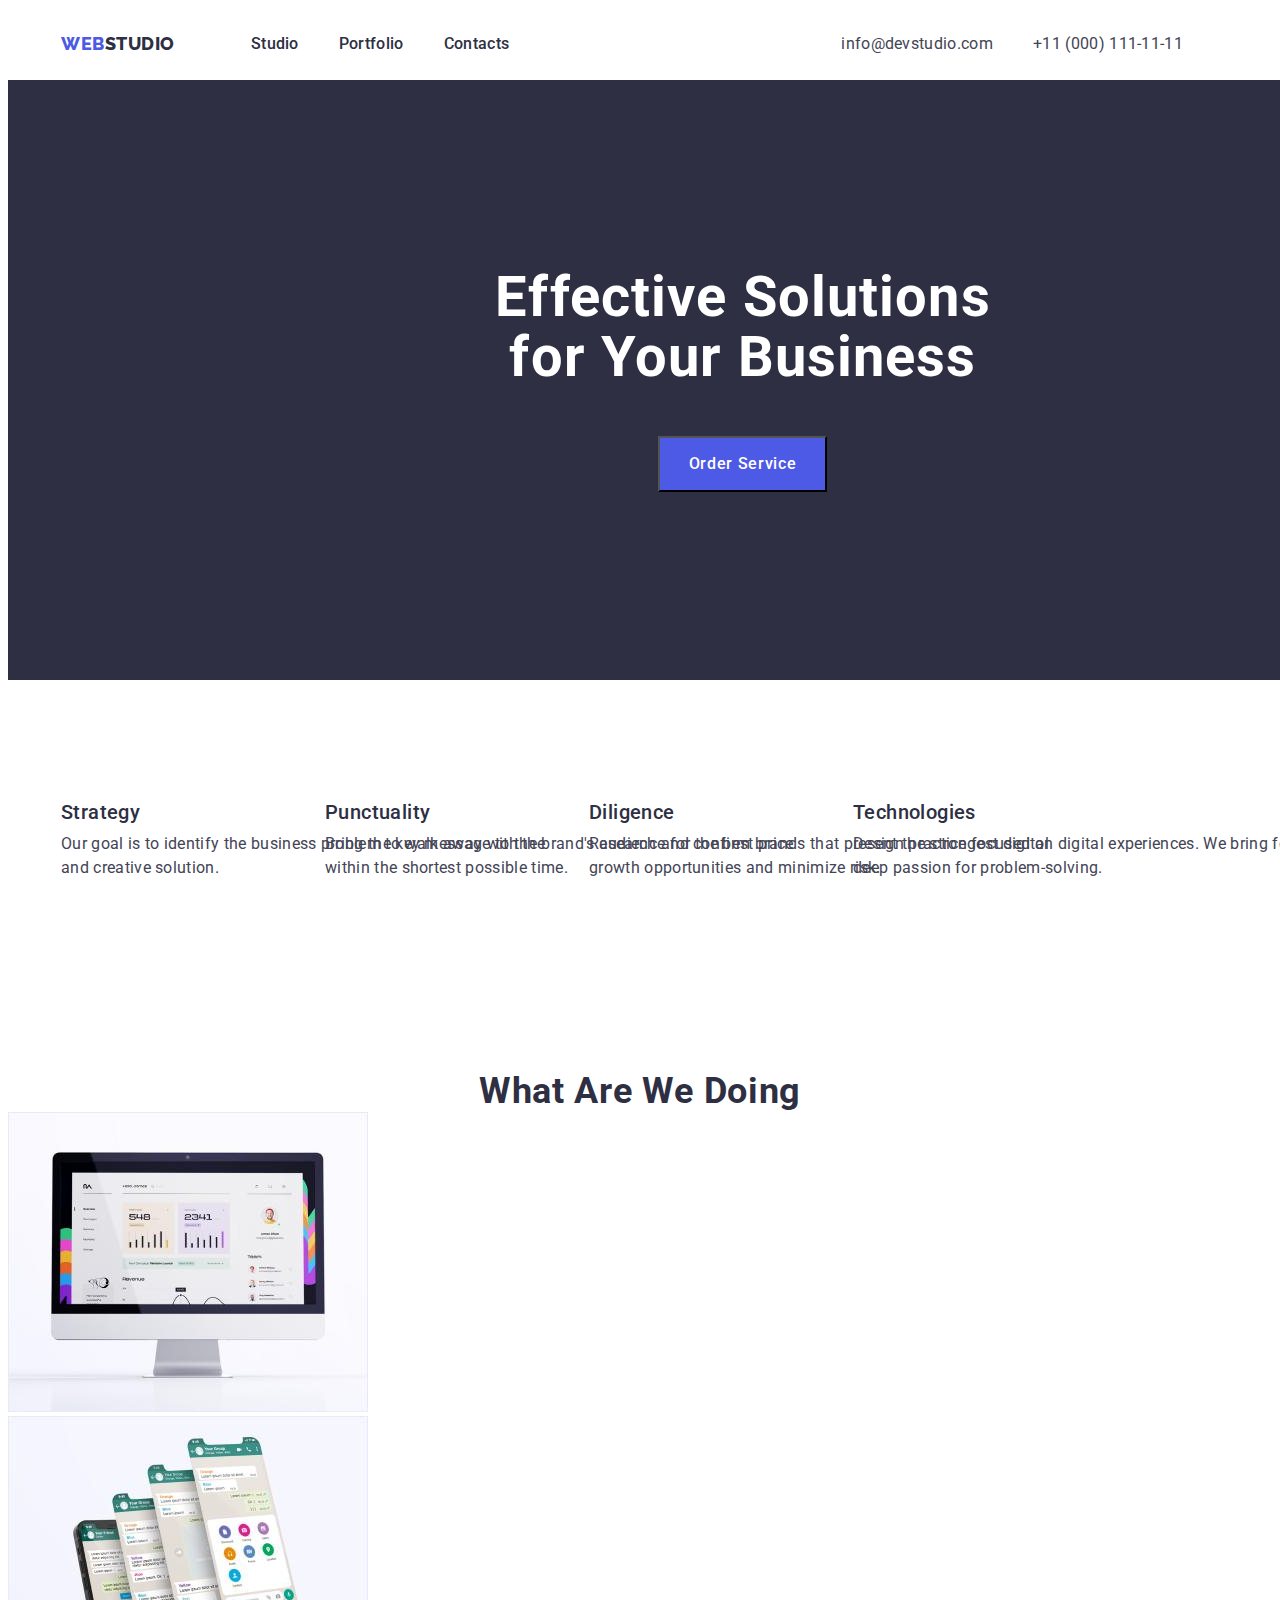
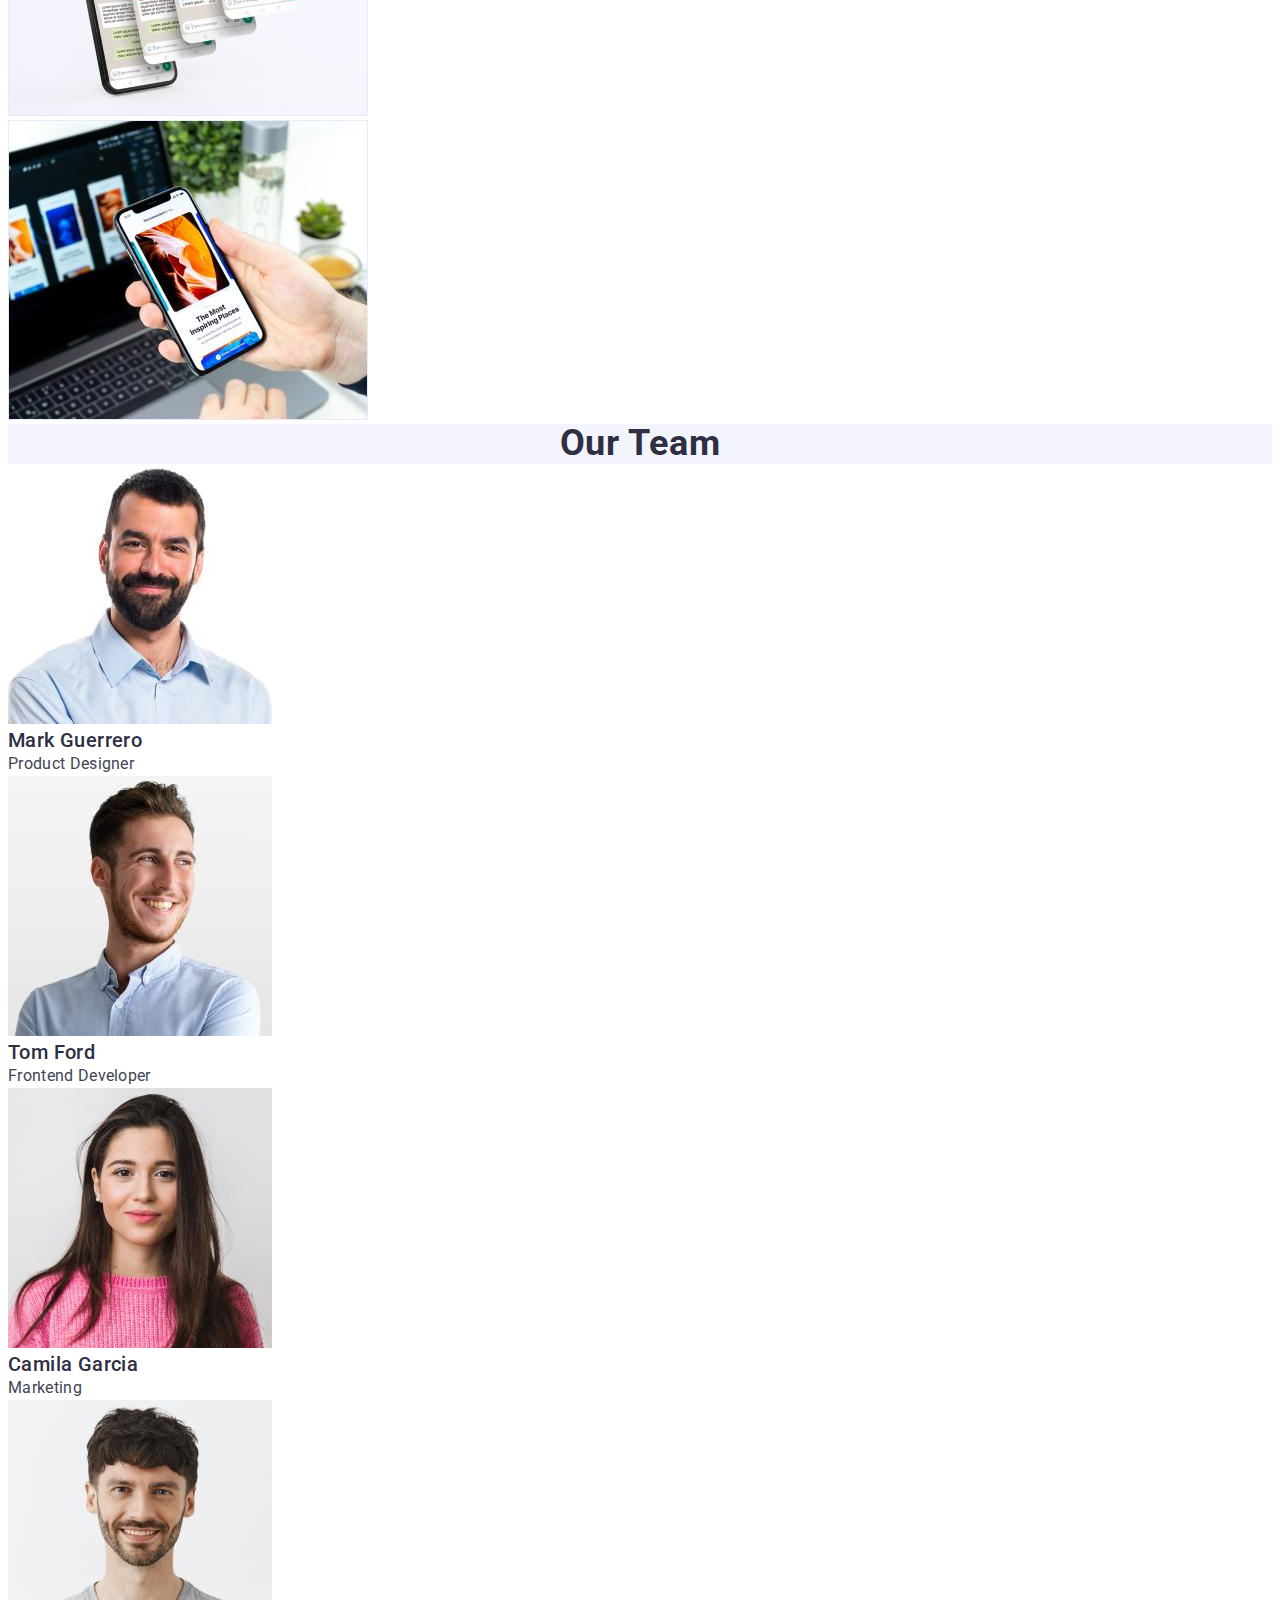
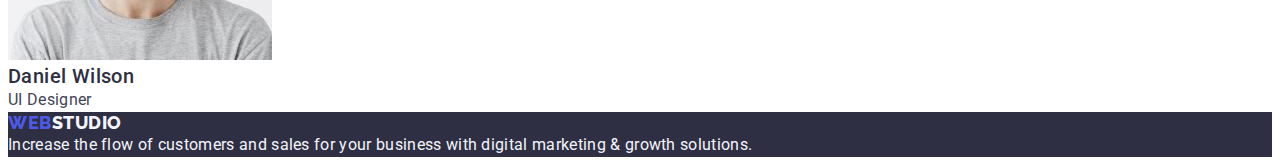
==== index.html @ 48e19147 "comit4" ====
<!DOCTYPE html>
<html lang="en">
  <head>
    <meta charset="UTF-8" />
    <meta http-equiv="X-UA-Compatible" content="IE=edge" />
    <meta name="viewport" content="width=device-width, initial-scale=1.0" />
    <link rel="preconnect" href="https://fonts.googleapis.com" />
    <link rel="preconnect" href="https://fonts.gstatic.com" crossorigin />
    <link
      href="https://fonts.googleapis.com/css2?family=Raleway:wght@800&family=Roboto:wght@400;500;700&display=swap"
      rel="stylesheet"
    />
    <title>Document</title>
    <link
      rel="stylesheet"
      href="https://cdnjs.cloudflare.com/ajax/libs/modern-normalize/2.0.0/modern-normalize.min.css"
      integrity="sha512-4xo8blKMVCiXpTaLzQSLSw3KFOVPWhm/TRtuPVc4WG6kUgjH6J03IBuG7JZPkcWMxJ5huwaBpOpnwYElP/m6wg=="
      crossorigin="anonymous"
      referrerpolicy="no-referrer"
    />
    <link rel="stylesheet" href="./css/styles.css" />
  </head>
  <body>
    <header class="header">
      <div class="container header-container">
        <nav class="header-navigation">
          <a href="./index.html" class="header-logo link"
            >Web<span class="header-logo">Studio</span></a
          >
          <div class="container-menu">
            <ul class="header-menu list">
              <li class="header-menu-item">
                <a class="header-menu-link link" href="./index.html">Studio</a>
              </li>
              <li class="header-menu-item">
                <a class="header-menu-link link" href="./portfolio.html"
                  >Portfolio</a
                >
              </li>
              <li class="header-menu-item">
                <a class="header-menu-link link" href="">Contacts</a>
              </li>
            </ul>
          </div>
        </nav>
        <address class="header-address">
          <ul class="header-address-menu list">
            <li class="header-address-item">
              <a
                href="mailto:info@devstudio.com"
                class="header-address-link link"
                >info@devstudio.com</a
              >
            </li>
            <li class="header-address-item">
              <a href="tel:+110001111111" class="header-address-link link"
                >+11 (000) 111-11-11</a
              >
            </li>
          </ul>
        </address>
      </div>
    </header>

    <main>
      <section class="hero">
        <div class="container hero-container">
          <h1 class="hero-title">Effective Solutions for Your Business</h1>
          <button type="button" class="hero-btn">Order Service</button>
        </div>
      </section>

      <section class="info">
        <div class="container">
          <h2 hidden>About us</h2>
          <ul class="info-list list">
            <li class="info-item">
              <h3 class="info-subtitle">Strategy</h3>
              <p class="info-item-text">
                Our goal is to identify the business problem to walk away with
                the and creative solution.
              </p>
            </li>
            <li class="info-item">
              <h3 class="info-subtitle">Punctuality</h3>
              <p class="info-item-text">
                Bring the key message to the brand's audience for the best price
                within the shortest possible time.
              </p>
            </li>
            <li class="info-item">
              <h3 class="info-subtitle">Diligence</h3>
              <p class="info-item-text">
                Research and confirm brands that present the strongest digital
                growth opportunities and minimize risk.
              </p>
            </li>
            <li class="info-item">
              <h3 class="info-subtitle">Technologies</h3>
              <p class="info-item-text">
                Design practice focused on digital experiences. We bring forth a
                deep passion for problem-solving.
              </p>
            </li>
          </ul>
        </div>
      </section>

      <section class="servise">
        <h2 class="srevise-title">What are we doing</h2>
        <ul class="list">
          <li>
            <img src="./images/img1.jpg" alt="web" width="360" height="300" />
          </li>
          <li>
            <img
              src="./images/img2.jpg"
              alt="mobile"
              width="360"
              height="300"
            />
          </li>
          <li>
            <img
              src="./images/img3.jpg"
              alt="desing"
              width="360"
              height="300"
            />
          </li>
        </ul>
      </section>

      <section class="team">
        <h2 class="team-title">Our Team</h2>
        <ul class="team-list list">
          <li class="team-list-item">
            <img
              src="./images/img4.jpg"
              alt="Mark Guerrero"
              width="264"
              height="260"
            />
            <h3 class="team-name">Mark Guerrero</h3>
            <p class="team-jobtitle">Product Designer</p>
          </li>
          <li class="team-list-item">
            <img
              src="./images/img5.jpg"
              alt="Tom Ford"
              width="264"
              height="260"
            />
            <h3 class="team-name">Tom Ford</h3>
            <p class="team-jobtitle">Frontend Developer</p>
          </li>
          <li class="team-list-item">
            <img
              src="./images/img6.jpg"
              alt="Camila Garcia"
              width="264"
              height="260"
            />
            <h3 class="team-name">Camila Garcia</h3>
            <p class="team-jobtitle">Marketing</p>
          </li>
          <li class="team-list-item">
            <img
              src="./images/img7.jpg"
              alt="Daniel Wilson"
              width="264"
              height="260"
            />
            <h3 class="team-name">Daniel Wilson</h3>
            <p class="team-jobtitle">UI Designer</p>
          </li>
        </ul>
      </section>
    </main>

    <footer class="footer">
      <a href="./index.html" class="footer-logo-link link"
        >Web<span class="footer-span">Studio</span></a
      >
      <p class="footer-text">
        Increase the flow of customers and sales for your business with digital
        marketing & growth solutions.
      </p>
    </footer>
  </body>
</html>
---- css/styles.css ----
:root {
  --logo-color: #2e2f42;
  --logo-fooetr: #4d5ae5;
  --fooetr-color: #f4f4fd;
  --header-adress-color: #434455;
  --header-menu-link: #404bbf;
  --background-color: #ffffff;
}

body {
  font-family: "Roboto", sans-serif;
  background-color: #ffffff;
  color: #434455;
}
a {
  text-decoration: none;
}
p,
h1,
h2,
h3,
h4,
h5,
h6 {
  margin-top: 0;
  margin-bottom: 0;
}
ul {
  list-style: none;
  margin-top: 0;
  margin-bottom: 0;
  padding-left: 0;
}
.link {
  text-decoration: none;
}
.list {
  list-style: none;
}

.header {
  padding-top: 24px;
  padding-bottom: 24px;
}
.header-container {
  display: flex;
}
.container {
  width: 1158px;
  padding-left: 15px;
  padding-right: 15px;
  margin: 0 auto;
}

.header-navigation {
  display: flex;
  align-items: center;
}

/*--header--*/
.header-logo {
  font-family: "Raleway", sans-serif;
  font-style: normal;
  font-weight: 800;
  font-size: 18px;
  line-height: 1.17;
  letter-spacing: 0.03em;
  text-transform: uppercase;
  color: #4d5ae5;
}
.header-logo span {
  color: var(--logo-color);
  margin-right: 76px;
}
.header-menu {
  display: flex;
  gap: 40px;
}
.container-menu {
  margin-right: 332px;
}
.header-menu-item {
}
.header-menu-link {
  font-weight: 500;
  font-size: 16px;
  line-height: 1.5;
  letter-spacing: 0.02em;
  color: var(--logo-color);
}

.header-menu-link:hover {
  color: var(--header-menu-link);
}
.header-menu-link:focus {
  color: var(--header-menu-link);
}
.header-address {
  font-style: normal;
}
.header-address-menu {
  display: flex;
  align-items: center;
  gap: 40px;
}
.header-address-item {
}
.header-address-link {
  font-size: 16px;
  line-height: 1.5;
  letter-spacing: 0.02em;
  color: #434455;
}

.header-address-link:hover {
  color: var(--header-menu-link);
}
.header-address-link:focus {
  color: var(--header-menu-link);
}
/*--hero--*/
.hero {
  background-color: #2e2f42;
}
.hero-container {
  background-color: #2e2f42;
  width: 1440px;
  height: 600px;
}
.hero-title {
  font-weight: 700;
  font-size: 56px;
  line-height: 1.07;
  letter-spacing: 0.02em;
  color: #ffffff;
  text-align: center;
  padding: 188px 472px 48px 472px;
}
.info-item-text {
  width: 496px;
  height: 120px;
}
.hero-btn {
  font-family: "Roboto", sans-serif;
  font-weight: 500;
  font-size: 16px;
  line-height: 1.5;
  letter-spacing: 0.04em;
  color: #ffffff;
  cursor: pointer;
  background-color: #4d5ae5;
  width: 169px;
  height: 56px;
  margin: 0px 635px 308px 635px;
}
.hero-btn:hover {
  background-color: var(--header-menu-link);
}
.hero-btn:focus {
  background-color: var(--header-menu-link);
}
/*----About us----*/
.info {
  padding-top: 120px;
  padding-bottom: 120px;
}

.info-list {
  display: flex;
  padding-left: auto;
}
.info-item {
  width: calc((100% - 72px - 30px) / 4);
  gap: 24px;
}
.info-subtitle {
  font-weight: 500;
  font-size: 20px;
  line-height: 1.2;
  letter-spacing: 0.02em;
  color: #2e2f42;
  margin-bottom: 8px;
}
.info-item-text {
  font-size: 16px;
  line-height: 1.5;
  letter-spacing: 0.02em;
  color: #434455;
}
/*----Servise----*/
.servise {
}
.srevise-title {
  font-weight: 700;
  font-size: 36px;
  line-height: 1.11;
  letter-spacing: 0.02em;
  color: #2e2f42;
  text-align: center;
  text-transform: capitalize;
}
/*----Team----*/
.team {
  background-color: #f4f4fd;
}
.team-title {
  font-weight: 700;
  font-size: 36px;
  line-height: 1.11;
  letter-spacing: 0.02em;
  color: #2e2f42;
  text-align: center;
  text-transform: capitalize;
}
.team-list-item {
  background-color: #ffffff;
}
.team-name {
  font-weight: 500;
  font-size: 20px;
  line-height: 1.2;
  letter-spacing: 0.02em;
  color: #2e2f42;
}
.team-jobtitle {
  font-size: 16px;
  line-height: 1.5;
  letter-spacing: 0.02em;
  color: #434455;
}

/*----footer----*/
.footer {
  background-color: #2e2f42;
}
.footer-logo-link {
  font-family: "Raleway", sans-serif;
  font-style: normal;
  font-weight: 800;
  font-size: 18px;
  line-height: 1.17;
  letter-spacing: 0.03em;
  text-transform: uppercase;
  color: var(--logo-fooetr);
}
.footer-logo-link span {
  color: #f4f4fd;
}
.footer-text {
  font-size: 16px;
  line-height: 1.5;
  letter-spacing: 0.02em;
  color: #f4f4fd;
}
/*----------SECOND PAGE----------*/
/*--header--*/
.header-logo {
  font-family: "Raleway", sans-serif;
  font-style: normal;
  font-weight: 800;
  font-size: 18px;
  line-height: 1.17;
  letter-spacing: 0.03em;
  text-transform: uppercase;
  color: #4d5ae5;
}
.header-logo span {
  color: var(--logo-color);
}
.header-menu-link {
  font-weight: 500;
  font-size: 16px;
  line-height: 1.5;
  letter-spacing: 0.02em;
  color: #2e2f42;
}
.header-address-link {
  font-style: normal;
  font-size: 16px;
  line-height: 1.5;
  letter-spacing: 0.02em;
  color: var(--header-adress-color);
}

/*----------Menu----------*/
.menu {
}
.menu-item {
}
.item-btn {
  font-family: inherit;
  font-weight: 500;
  font-size: 16px;
  line-height: 1.5;
  letter-spacing: 0.04em;
  color: #4d5ae5;
  cursor: pointer;
  background-color: var(--fooetr-color);
}
.item-btn:hover {
  background: var(--header-menu-link);
  color: #ffffff;
}
.item-btn:focus {
  color: #ffffff;
  background: var(--header-menu-link);
}
.item-btn:active {
  background: var(--header-menu-link);
}
/*----------PORTFOLIO----------*/

.portfolio-item {
}
.portfolio-title {
  font-weight: 500;
  font-size: 20px;
  line-height: 1.2;
  letter-spacing: 0.02em;
  color: #2e2f42;
}
.portfolio-text {
  font-weight: 400;
  font-size: 16px;
  line-height: 1.5;
  letter-spacing: 0.02em;
  color: #434455;
}
/*----footer page2----*/
.footer {
  background-color: #2e2f42;
}
.footer-logo-link {
  font-family: "Raleway", sans-serif;
  font-style: normal;
  font-weight: 800;
  font-size: 18px;
  line-height: 1.17;
  letter-spacing: 0.03em;
  text-transform: uppercase;
  color: var(--logo-fooetr);
}
..footer-logo-link span {
  color: #f4f4fd;
}
.footer-text {
  font-size: 16px;
  line-height: 1.5;
  letter-spacing: 0.02em;
  color: #f4f4fd;
}
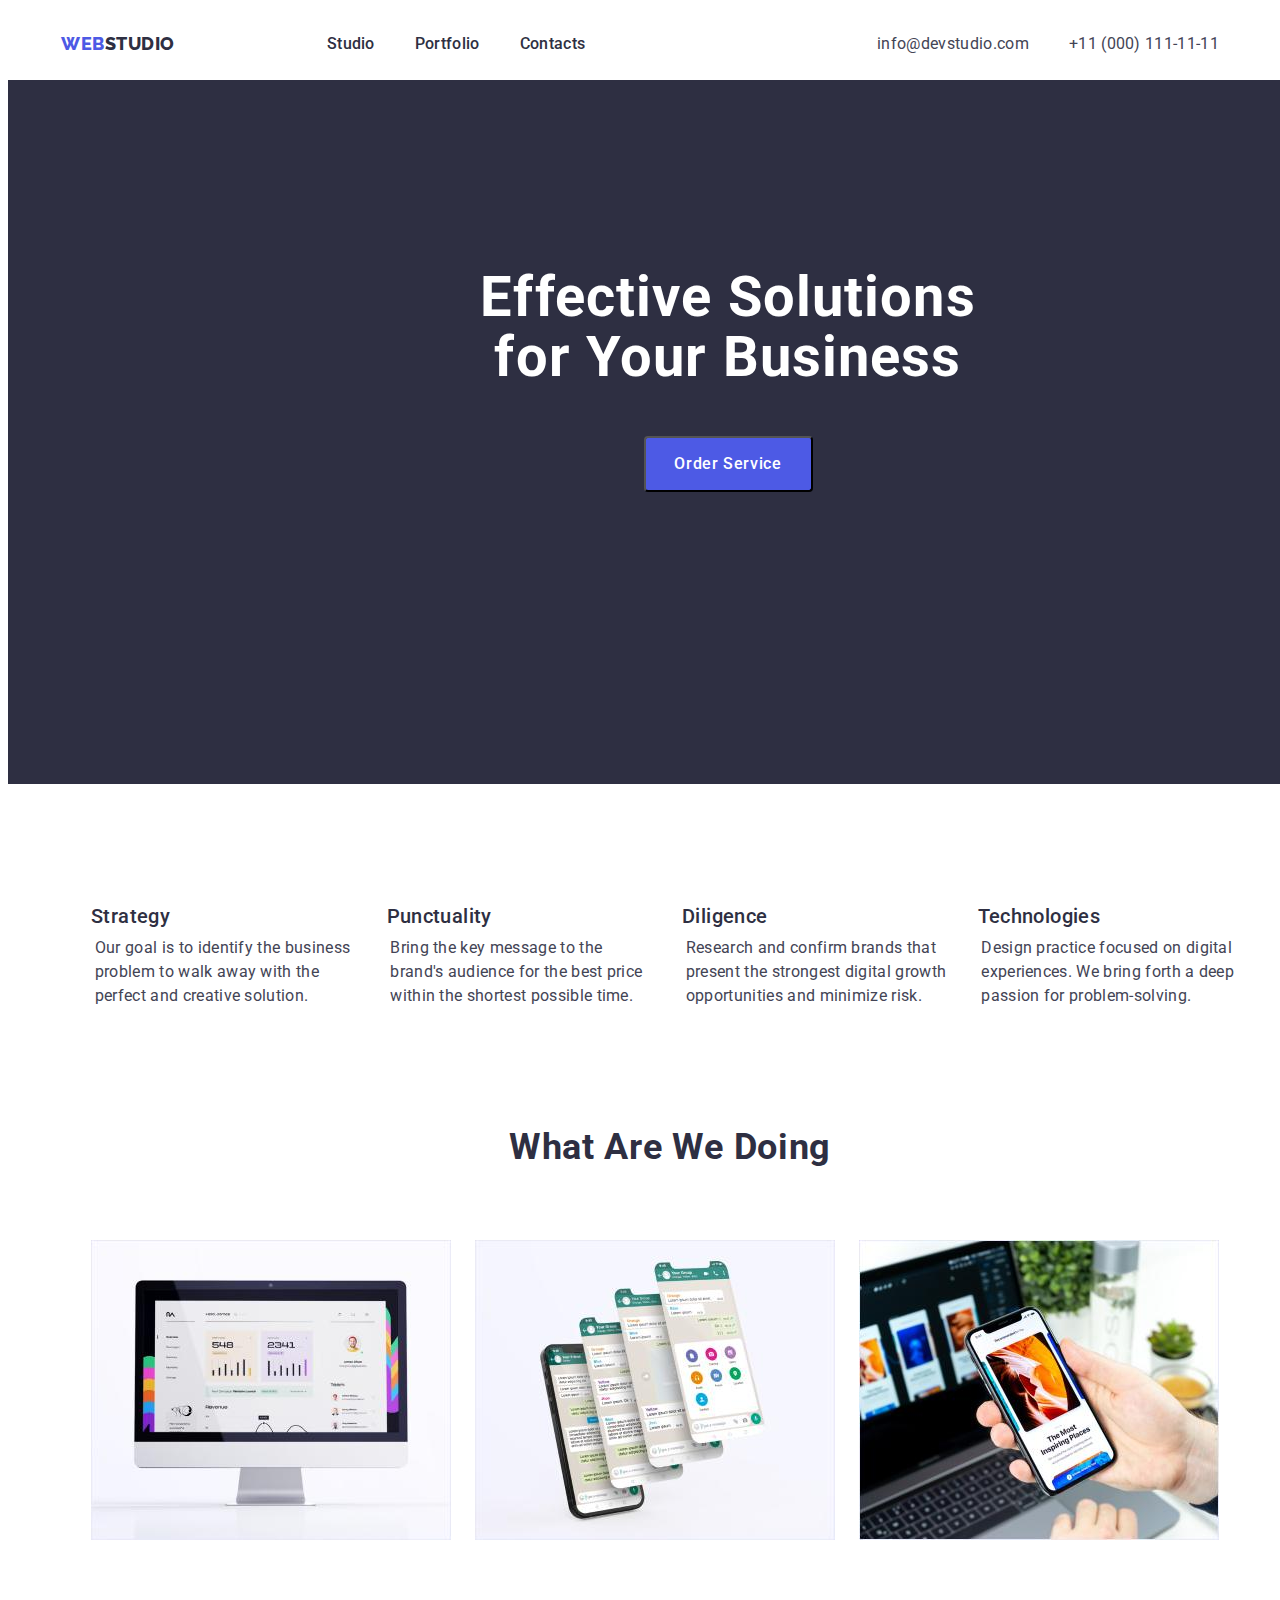
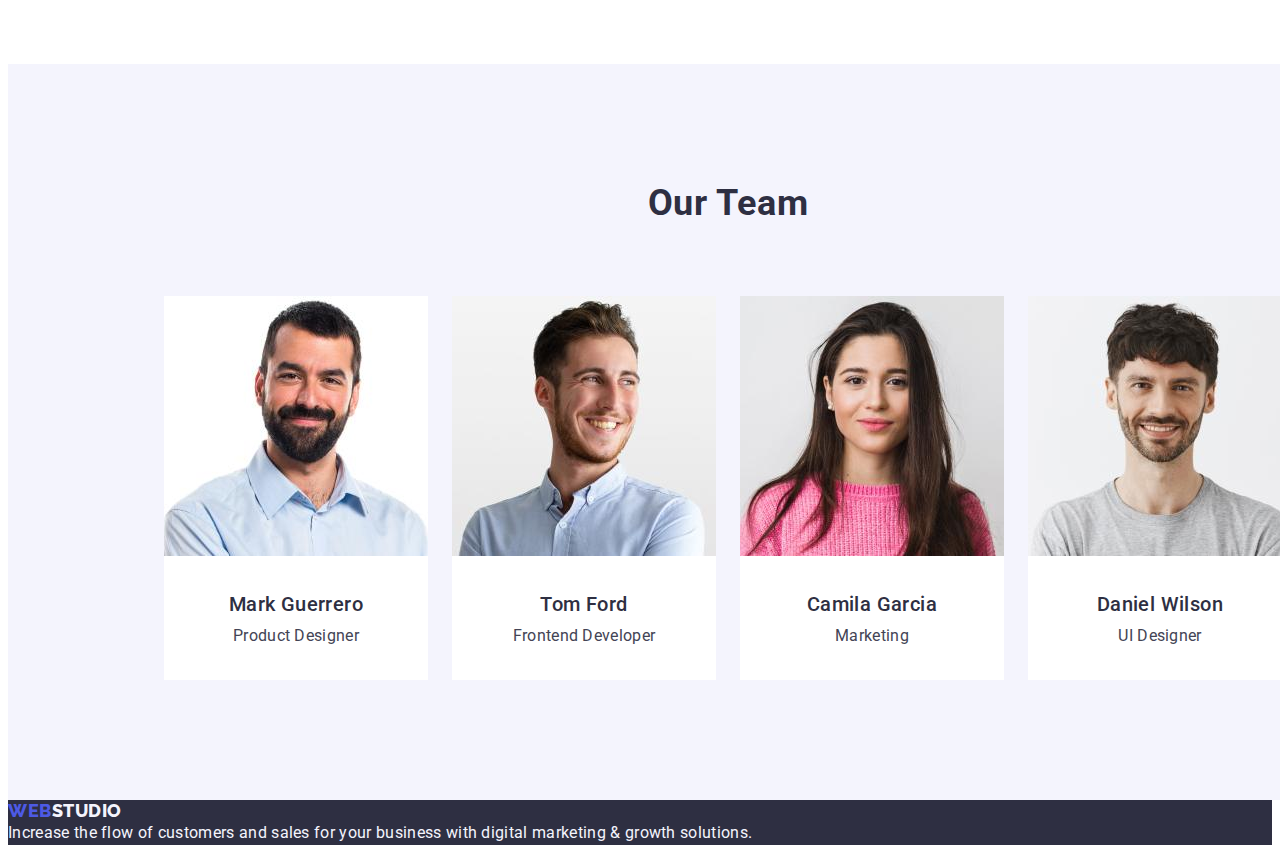
==== commit d551ff62: "comit 4" ====
--- a/index.html
+++ b/index.html
@@ -27,21 +27,19 @@
           <a href="./index.html" class="header-logo link"
             >Web<span class="header-logo">Studio</span></a
           >
-          <div class="container-menu">
-            <ul class="header-menu list">
-              <li class="header-menu-item">
-                <a class="header-menu-link link" href="./index.html">Studio</a>
-              </li>
-              <li class="header-menu-item">
-                <a class="header-menu-link link" href="./portfolio.html"
-                  >Portfolio</a
-                >
-              </li>
-              <li class="header-menu-item">
-                <a class="header-menu-link link" href="">Contacts</a>
-              </li>
-            </ul>
-          </div>
+          <ul class="header-menu list">
+            <li class="header-menu-item">
+              <a class="header-menu-link link" href="./index.html">Studio</a>
+            </li>
+            <li class="header-menu-item">
+              <a class="header-menu-link link" href="./portfolio.html"
+                >Portfolio</a
+              >
+            </li>
+            <li class="header-menu-item">
+              <a class="header-menu-link link" href="">Contacts</a>
+            </li>
+          </ul>
         </nav>
         <address class="header-address">
           <ul class="header-address-menu list">
@@ -78,7 +76,7 @@
               <h3 class="info-subtitle">Strategy</h3>
               <p class="info-item-text">
                 Our goal is to identify the business problem to walk away with
-                the and creative solution.
+                the perfect and creative solution.
               </p>
             </li>
             <li class="info-item">
@@ -107,74 +105,86 @@
       </section>
 
       <section class="servise">
-        <h2 class="srevise-title">What are we doing</h2>
-        <ul class="list">
-          <li>
-            <img src="./images/img1.jpg" alt="web" width="360" height="300" />
-          </li>
-          <li>
-            <img
-              src="./images/img2.jpg"
-              alt="mobile"
-              width="360"
-              height="300"
-            />
-          </li>
-          <li>
-            <img
-              src="./images/img3.jpg"
-              alt="desing"
-              width="360"
-              height="300"
-            />
-          </li>
-        </ul>
+        <div class="container">
+          <h2 class="srevise-title">What are we doing</h2>
+          <ul class="list-sevise list">
+            <li>
+              <img src="./images/img1.jpg" alt="web" width="360" height="300" />
+            </li>
+            <li>
+              <img
+                src="./images/img2.jpg"
+                alt="mobile"
+                width="360"
+                height="300"
+              />
+            </li>
+            <li>
+              <img
+                src="./images/img3.jpg"
+                alt="desing"
+                width="360"
+                height="300"
+              />
+            </li>
+          </ul>
+        </div>
       </section>
 
       <section class="team">
-        <h2 class="team-title">Our Team</h2>
-        <ul class="team-list list">
-          <li class="team-list-item">
-            <img
-              src="./images/img4.jpg"
-              alt="Mark Guerrero"
-              width="264"
-              height="260"
-            />
-            <h3 class="team-name">Mark Guerrero</h3>
-            <p class="team-jobtitle">Product Designer</p>
-          </li>
-          <li class="team-list-item">
-            <img
-              src="./images/img5.jpg"
-              alt="Tom Ford"
-              width="264"
-              height="260"
-            />
-            <h3 class="team-name">Tom Ford</h3>
-            <p class="team-jobtitle">Frontend Developer</p>
-          </li>
-          <li class="team-list-item">
-            <img
-              src="./images/img6.jpg"
-              alt="Camila Garcia"
-              width="264"
-              height="260"
-            />
-            <h3 class="team-name">Camila Garcia</h3>
-            <p class="team-jobtitle">Marketing</p>
-          </li>
-          <li class="team-list-item">
-            <img
-              src="./images/img7.jpg"
-              alt="Daniel Wilson"
-              width="264"
-              height="260"
-            />
-            <h3 class="team-name">Daniel Wilson</h3>
-            <p class="team-jobtitle">UI Designer</p>
-          </li>
-        </ul>
+        <div clas="container team-container">
+          <h2 class="team-title">Our Team</h2>
+          <ul class="team-list list">
+            <li class="team-list-item">
+              <img
+                src="./images/img4.jpg"
+                alt="Mark Guerrero"
+                width="264"
+                height="260"
+              />
+              <div class="name-container">
+                <h3 class="team-name">Mark Guerrero</h3>
+                <p class="team-jobtitle">Product Designer</p>
+              </div>
+            </li>
+            <li class="team-list-item">
+              <img
+                src="./images/img5.jpg"
+                alt="Tom Ford"
+                width="264"
+                height="260"
+              />
+              <div class="name-container">
+                <h3 class="team-name">Tom Ford</h3>
+                <p class="team-jobtitle">Frontend Developer</p>
+              </div>
+            </li>
+            <li class="team-list-item">
+              <img
+                src="./images/img6.jpg"
+                alt="Camila Garcia"
+                width="264"
+                height="260"
+              />
+              <div class="name-container">
+                <h3 class="team-name">Camila Garcia</h3>
+                <p class="team-jobtitle">Marketing</p>
+              </div>
+            </li>
+            <li class="team-list-item">
+              <img
+                src="./images/img7.jpg"
+                alt="Daniel Wilson"
+                width="264"
+                height="260"
+              />
+              <div class="name-container">
+                <h3 class="team-name">Daniel Wilson</h3>
+                <p class="team-jobtitle">UI Designer</p>
+              </div>
+            </li>
+          </ul>
+        </div>
       </section>
     </main>
 
--- a/css/styles.css
+++ b/css/styles.css
@@ -44,6 +44,7 @@
 }
 .header-container {
   display: flex;
+  align-items: center;
 }
 .container {
   width: 1158px;
@@ -67,17 +68,14 @@
   letter-spacing: 0.03em;
   text-transform: uppercase;
   color: #4d5ae5;
+  margin-right: 76px;
 }
 .header-logo span {
   color: var(--logo-color);
-  margin-right: 76px;
 }
 .header-menu {
   display: flex;
   gap: 40px;
-}
-.container-menu {
-  margin-right: 332px;
 }
 .header-menu-item {
 }
@@ -97,6 +95,7 @@
 }
 .header-address {
   font-style: normal;
+  margin-left: auto;
 }
 .header-address-menu {
   display: flex;
@@ -121,11 +120,14 @@
 /*--hero--*/
 .hero {
   background-color: #2e2f42;
+  width: 1440px;
+  margin-left: auto;
+  margin-right: auto;
 }
 .hero-container {
   background-color: #2e2f42;
-  width: 1440px;
-  height: 600px;
+  padding-top: 188px;
+  padding-bottom: 292px;
 }
 .hero-title {
   font-weight: 700;
@@ -133,12 +135,15 @@
   line-height: 1.07;
   letter-spacing: 0.02em;
   color: #ffffff;
-  text-align: center;
-  padding: 188px 472px 48px 472px;
-}
-.info-item-text {
+  margin-bottom: 48px;
+  display: block;
   width: 496px;
   height: 120px;
+  margin-left: auto;
+  margin-right: auto;
+  text-align: center;
+}
+.info-item-text {
 }
 .hero-btn {
   font-family: "Roboto", sans-serif;
@@ -149,9 +154,13 @@
   color: #ffffff;
   cursor: pointer;
   background-color: #4d5ae5;
+  border-radius: 4px;
+  display: block;
   width: 169px;
   height: 56px;
-  margin: 0px 635px 308px 635px;
+  text-align: center;
+  margin-right: auto;
+  margin-left: auto;
 }
 .hero-btn:hover {
   background-color: var(--header-menu-link);
@@ -161,17 +170,19 @@
 }
 /*----About us----*/
 .info {
+  width: 1128px;
+  margin-left: auto;
+  margin-right: auto;
   padding-top: 120px;
   padding-bottom: 120px;
 }
 
 .info-list {
   display: flex;
-  padding-left: auto;
+  gap: 24px;
 }
 .info-item {
-  width: calc((100% - 72px - 30px) / 4);
-  gap: 24px;
+  width: calc((100% - 72px) / 4);
 }
 .info-subtitle {
   font-weight: 500;
@@ -186,9 +197,17 @@
   line-height: 1.5;
   letter-spacing: 0.02em;
   color: #434455;
+  display: block;
+  margin-left: auto;
+  margin-right: auto;
+  width: 264px;
 }
 /*----Servise----*/
 .servise {
+  width: 1128px;
+  margin-left: auto;
+  margin-right: auto;
+  padding-bottom: 120px;
 }
 .srevise-title {
   font-weight: 700;
@@ -198,10 +217,30 @@
   color: #2e2f42;
   text-align: center;
   text-transform: capitalize;
-}
+  margin-left: auto;
+  margin-right: auto;
+  margin-bottom: 72px;
+}
+.list {
+}
+.list-sevise {
+  display: flex;
+  gap: 24px;
+  margin-left: auto;
+  margin-right: auto;
+}
+
 /*----Team----*/
 .team {
   background-color: #f4f4fd;
+  width: 1440px;
+
+  margin-left: auto;
+  margin-right: auto;
+}
+.team-container {
+  display: flex;
+  align-items: center;
 }
 .team-title {
   font-weight: 700;
@@ -211,9 +250,29 @@
   color: #2e2f42;
   text-align: center;
   text-transform: capitalize;
+  padding-top: 120px;
+  padding-bottom: 72px;
+  margin-left: auto;
+  margin-right: auto;
+}
+.team-list {
+  display: flex;
+  padding-right: 156px;
+  padding-left: 156px;
+  width: calc((100 % -72px) / 4);
+  gap: 24px;
+  margin-left: auto;
+  margin-right: auto;
 }
 .team-list-item {
   background-color: #ffffff;
+  margin-bottom: 120px;
+  margin-left: auto;
+  margin-right: auto;
+}
+.name-container {
+  padding: 32px 16px 32px 16px;
+  text-align: center;
 }
 .team-name {
   font-weight: 500;
@@ -221,6 +280,7 @@
   line-height: 1.2;
   letter-spacing: 0.02em;
   color: #2e2f42;
+  margin-bottom: 8px;
 }
 .team-jobtitle {
   font-size: 16px;
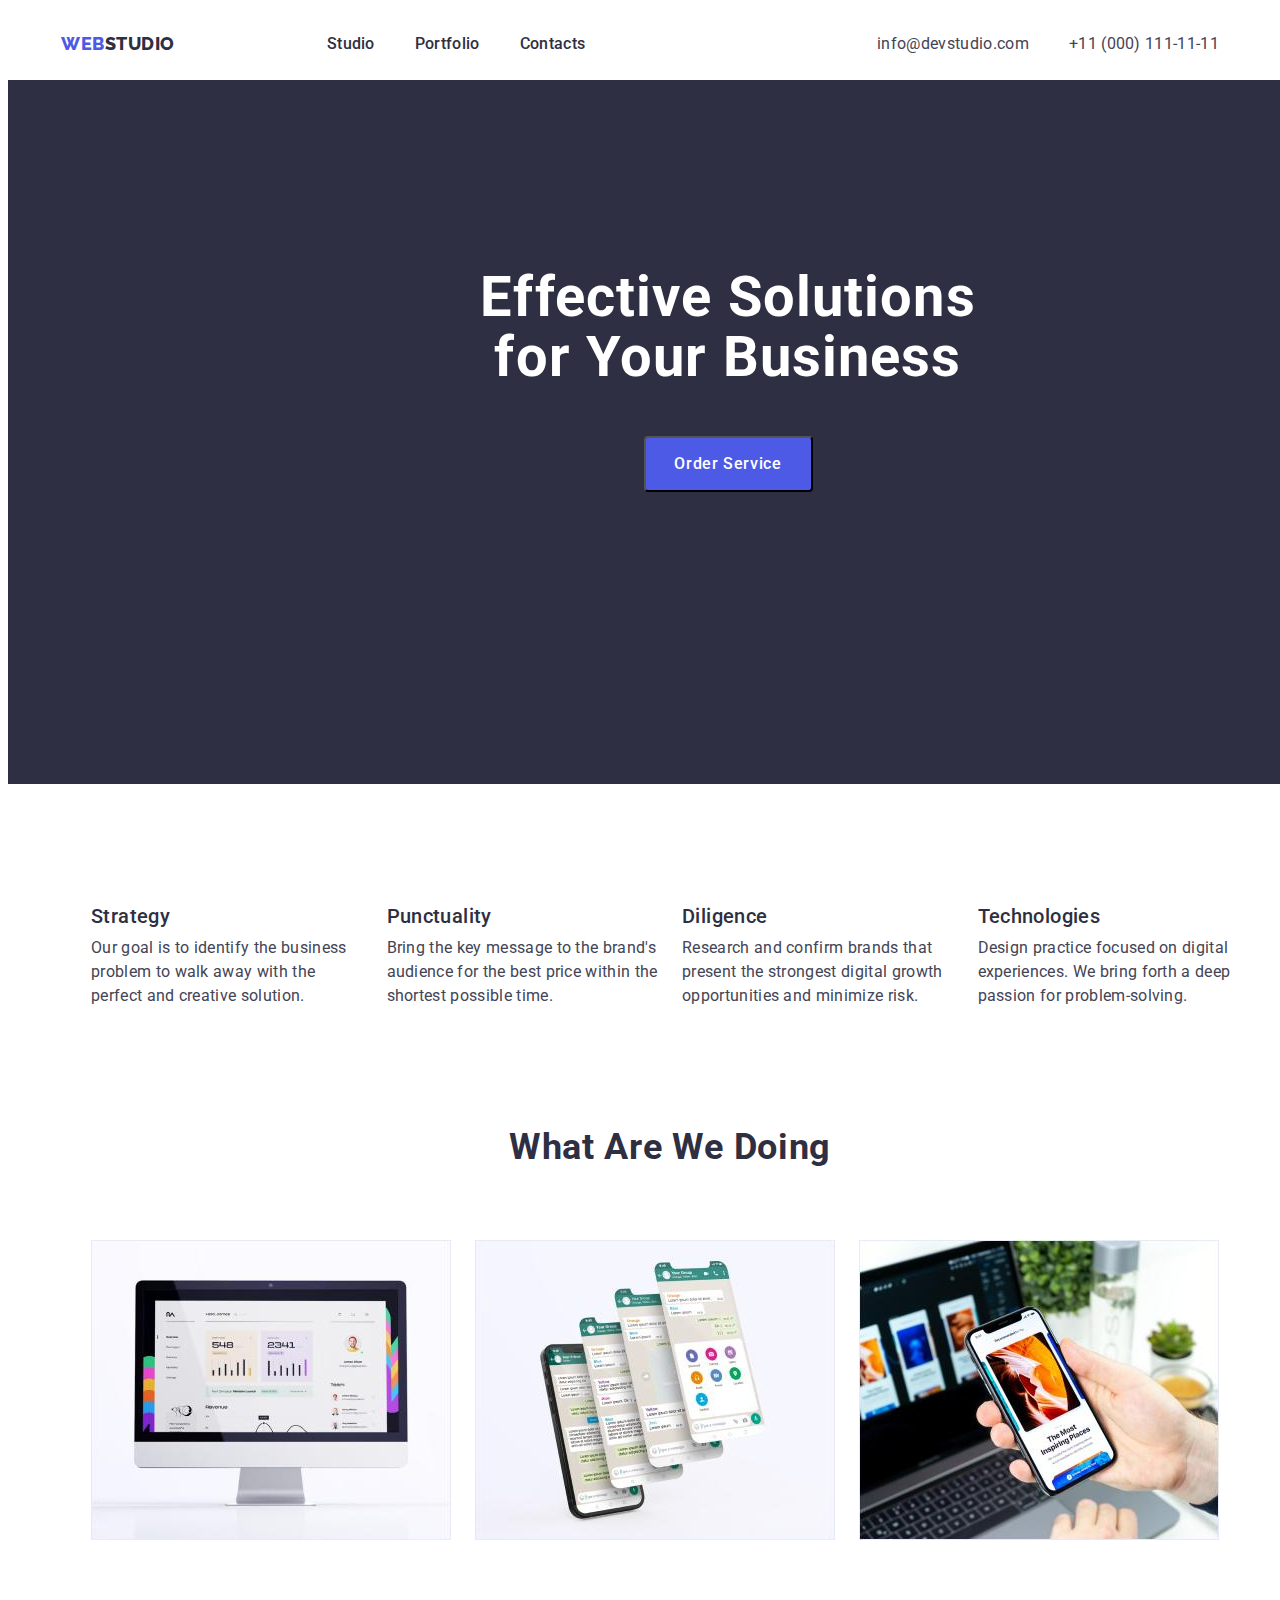
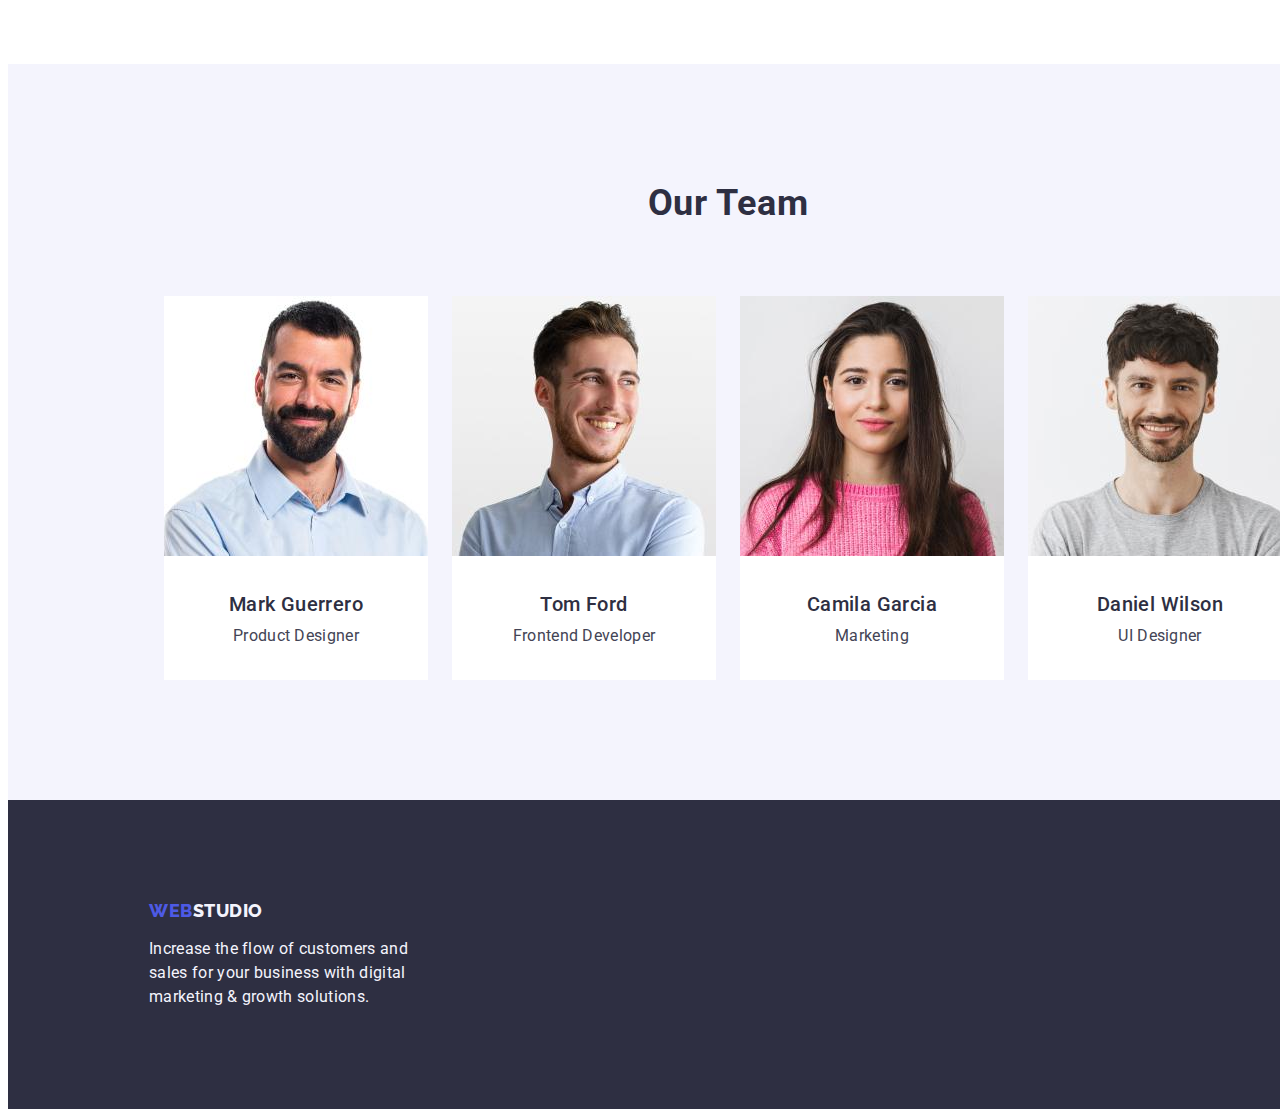
==== commit ad803887: "comit6" ====
--- a/index.html
+++ b/index.html
@@ -189,13 +189,15 @@
     </main>
 
     <footer class="footer">
-      <a href="./index.html" class="footer-logo-link link"
-        >Web<span class="footer-span">Studio</span></a
-      >
-      <p class="footer-text">
-        Increase the flow of customers and sales for your business with digital
-        marketing & growth solutions.
-      </p>
+      <div class="container logo-container">
+        <a href="./index.html" class="footer-logo-link link"
+          >Web<span class="footer-span">Studio</span></a
+        >
+        <p class="footer-text">
+          Increase the flow of customers and sales for your business with
+          digital marketing & growth solutions.
+        </p>
+      </div>
     </footer>
   </body>
 </html>
--- a/css/styles.css
+++ b/css/styles.css
@@ -200,7 +200,6 @@
   display: block;
   margin-left: auto;
   margin-right: auto;
-  width: 264px;
 }
 /*----Servise----*/
 .servise {
@@ -234,7 +233,6 @@
 .team {
   background-color: #f4f4fd;
   width: 1440px;
-
   margin-left: auto;
   margin-right: auto;
 }
@@ -261,14 +259,14 @@
   padding-left: 156px;
   width: calc((100 % -72px) / 4);
   gap: 24px;
-  margin-left: auto;
-  margin-right: auto;
+  margin-right: auto;
+  margin-left: auto;
 }
 .team-list-item {
   background-color: #ffffff;
   margin-bottom: 120px;
-  margin-left: auto;
-  margin-right: auto;
+  margin-right: auto;
+  margin-left: auto;
 }
 .name-container {
   padding: 32px 16px 32px 16px;
@@ -292,6 +290,11 @@
 /*----footer----*/
 .footer {
   background-color: #2e2f42;
+  width: 1440px;
+  margin-left: auto;
+  margin-right: auto;
+  padding-top: 100px;
+  padding-bottom: 100px;
 }
 .footer-logo-link {
   font-family: "Raleway", sans-serif;
@@ -311,6 +314,8 @@
   line-height: 1.5;
   letter-spacing: 0.02em;
   color: #f4f4fd;
+  padding-top: 16px;
+  max-width: 264px;
 }
 /*----------SECOND PAGE----------*/
 /*--header--*/
@@ -345,7 +350,21 @@
 /*----------Menu----------*/
 .menu {
 }
+.sec-container {
+  width: 1440px;
+  padding-top: 96px;
+  padding-bottom: 120px;
+}
+.menu-container {
+}
+.menu-list {
+  display: flex;
+  gap: 24px;
+  align-items: center;
+  padding-left: 472px;
+}
 .menu-item {
+  width: calc((100% -96px) / 5);
 }
 .item-btn {
   font-family: inherit;
@@ -356,7 +375,12 @@
   color: #4d5ae5;
   cursor: pointer;
   background-color: var(--fooetr-color);
-}
+  display: block;
+  padding: 12px 24px 12px 24px;
+  border-radius: 4px;
+  border: 1px solid #e7e9fc;
+}
+
 .item-btn:hover {
   background: var(--header-menu-link);
   color: #ffffff;
@@ -378,6 +402,7 @@
   line-height: 1.2;
   letter-spacing: 0.02em;
   color: #2e2f42;
+  margin-top: 32px;
 }
 .portfolio-text {
   font-weight: 400;
@@ -385,10 +410,19 @@
   line-height: 1.5;
   letter-spacing: 0.02em;
   color: #434455;
+  margin-top: 8px;
+  margin-bottom: 32px;
+}
+.title-potfolio {
 }
 /*----footer page2----*/
 .footer {
   background-color: #2e2f42;
+  width: 1440px;
+  margin-left: auto;
+  margin-right: auto;
+  padding-top: 100px;
+  padding-bottom: 100px;
 }
 .footer-logo-link {
   font-family: "Raleway", sans-serif;
@@ -400,7 +434,7 @@
   text-transform: uppercase;
   color: var(--logo-fooetr);
 }
-..footer-logo-link span {
+.footer-logo-link span {
   color: #f4f4fd;
 }
 .footer-text {
@@ -408,4 +442,6 @@
   line-height: 1.5;
   letter-spacing: 0.02em;
   color: #f4f4fd;
-}
+  padding-top: 16px;
+  max-width: 264px;
+}
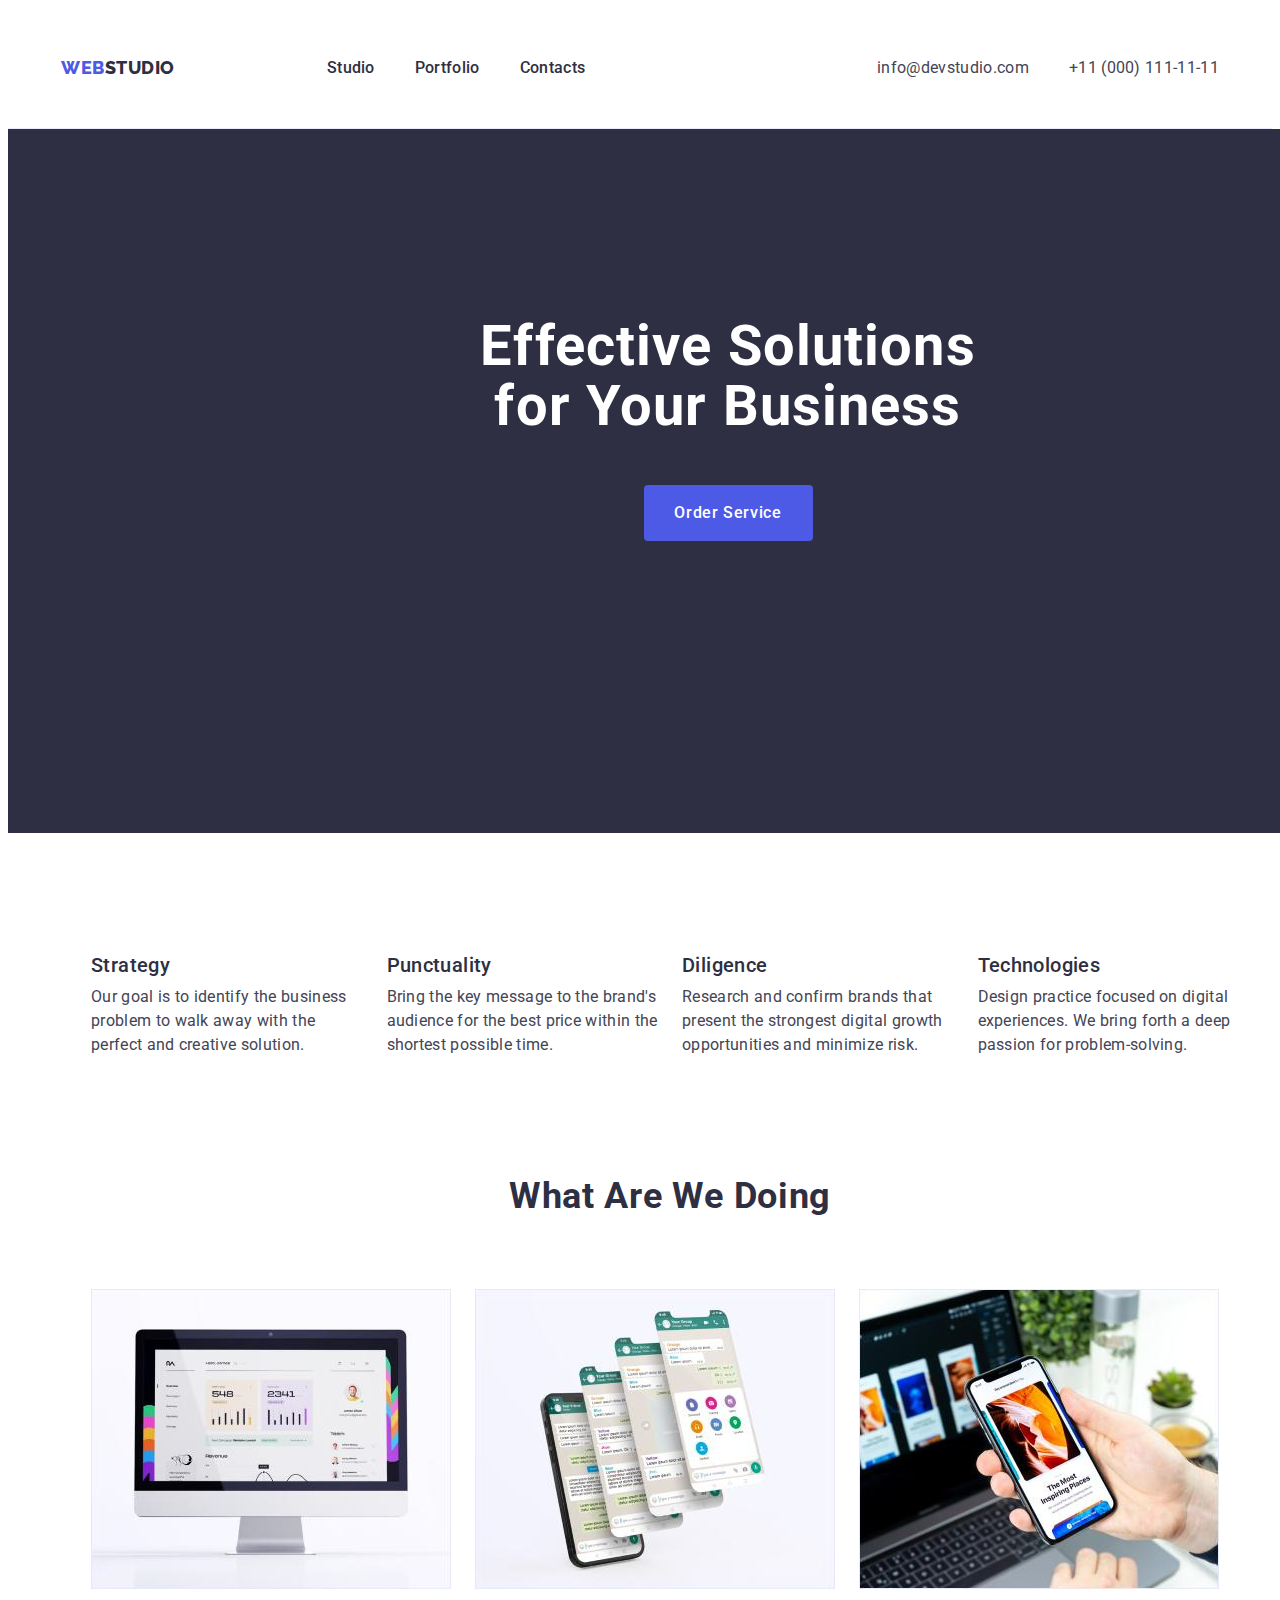
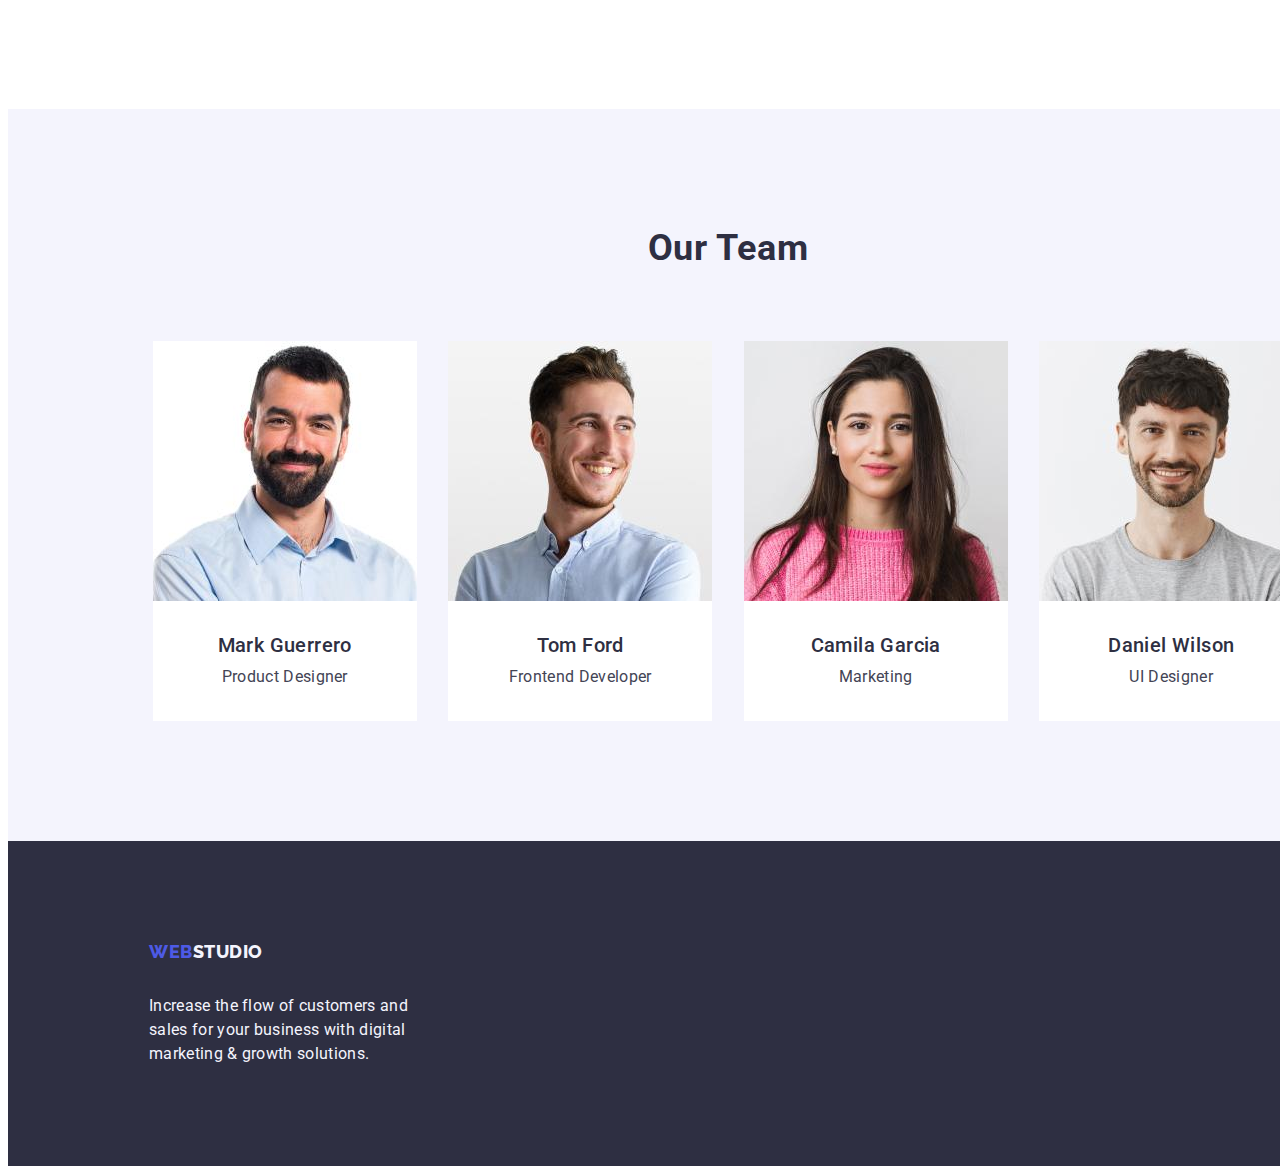
==== commit 93822f53: "comit 9" ====
--- a/index.html
+++ b/index.html
@@ -70,7 +70,7 @@
 
       <section class="info">
         <div class="container">
-          <h2 hidden>About us</h2>
+          <h2 class="visually-hidden" hidden>About us</h2>
           <ul class="info-list list">
             <li class="info-item">
               <h3 class="info-subtitle">Strategy</h3>
@@ -132,7 +132,7 @@
       </section>
 
       <section class="team">
-        <div clas="container team-container">
+        <div class="container">
           <h2 class="team-title">Our Team</h2>
           <ul class="team-list list">
             <li class="team-list-item">
@@ -189,7 +189,7 @@
     </main>
 
     <footer class="footer">
-      <div class="container logo-container">
+      <div class="container">
         <a href="./index.html" class="footer-logo-link link"
           >Web<span class="footer-span">Studio</span></a
         >
--- a/css/styles.css
+++ b/css/styles.css
@@ -31,6 +31,9 @@
   margin-bottom: 0;
   padding-left: 0;
 }
+img {
+  display: block;
+}
 .link {
   text-decoration: none;
 }
@@ -41,6 +44,7 @@
 .header {
   padding-top: 24px;
   padding-bottom: 24px;
+  border-bottom: 1px solid #e7e9fc;
 }
 .header-container {
   display: flex;
@@ -78,6 +82,7 @@
   gap: 40px;
 }
 .header-menu-item {
+  padding: 24px 0;
 }
 .header-menu-link {
   font-weight: 500;
@@ -126,8 +131,20 @@
 }
 .hero-container {
   background-color: #2e2f42;
-  padding-top: 188px;
+  padding: 188px 0;
   padding-bottom: 292px;
+}
+.visually-hidden {
+  position: absolute;
+  width: 1px;
+  height: 1px;
+  margin: -1px;
+  border: 0;
+  padding: 0;
+  white-space: nowrap;
+  clip-path: inset(100%);
+  clip: rect(0 0 0 0);
+  overflow: hidden;
 }
 .hero-title {
   font-weight: 700;
@@ -137,7 +154,7 @@
   color: #ffffff;
   margin-bottom: 48px;
   display: block;
-  width: 496px;
+  max-width: 496px;
   height: 120px;
   margin-left: auto;
   margin-right: auto;
@@ -156,11 +173,12 @@
   background-color: #4d5ae5;
   border-radius: 4px;
   display: block;
-  width: 169px;
+  min-width: 169px;
   height: 56px;
   text-align: center;
   margin-right: auto;
   margin-left: auto;
+  border: none;
 }
 .hero-btn:hover {
   background-color: var(--header-menu-link);
@@ -235,11 +253,10 @@
   width: 1440px;
   margin-left: auto;
   margin-right: auto;
-}
-.team-container {
   display: flex;
   align-items: center;
 }
+
 .team-title {
   font-weight: 700;
   font-size: 36px;
@@ -255,13 +272,12 @@
 }
 .team-list {
   display: flex;
-  padding-right: 156px;
-  padding-left: 156px;
   width: calc((100 % -72px) / 4);
   gap: 24px;
   margin-right: auto;
   margin-left: auto;
 }
+
 .team-list-item {
   background-color: #ffffff;
   margin-bottom: 120px;
@@ -297,6 +313,7 @@
   padding-bottom: 100px;
 }
 .footer-logo-link {
+  display: inline-block;
   font-family: "Raleway", sans-serif;
   font-style: normal;
   font-weight: 800;
@@ -305,6 +322,7 @@
   letter-spacing: 0.03em;
   text-transform: uppercase;
   color: var(--logo-fooetr);
+  margin-bottom: 16px;
 }
 .footer-logo-link span {
   color: #f4f4fd;
@@ -314,11 +332,13 @@
   line-height: 1.5;
   letter-spacing: 0.02em;
   color: #f4f4fd;
-  padding-top: 16px;
   max-width: 264px;
 }
 /*----------SECOND PAGE----------*/
 /*--header--*/
+.header {
+  border-bottom: 1px solid #e7e9fc;
+}
 .header-logo {
   font-family: "Raleway", sans-serif;
   font-style: normal;
@@ -338,6 +358,7 @@
   line-height: 1.5;
   letter-spacing: 0.02em;
   color: #2e2f42;
+  padding: 24px 0;
 }
 .header-address-link {
   font-style: normal;
@@ -349,19 +370,27 @@
 
 /*----------Menu----------*/
 .menu {
-}
-.sec-container {
-  width: 1440px;
-  padding-top: 96px;
-  padding-bottom: 120px;
-}
-.menu-container {
+  padding: 96px 0 120px 0;
+}
+.visually-hidden {
+  position: absolute;
+  width: 1px;
+  height: 1px;
+  margin: -1px;
+  border: 0;
+  padding: 0;
+  white-space: nowrap;
+  clip-path: inset(100%);
+  clip: rect(0 0 0 0);
+  overflow: hidden;
 }
 .menu-list {
   display: flex;
+  flex-wrap: wrap;
+  justify-content: center;
   gap: 24px;
   align-items: center;
-  padding-left: 472px;
+  margin-bottom: 72px;
 }
 .menu-item {
   width: calc((100% -96px) / 5);
@@ -384,17 +413,27 @@
 .item-btn:hover {
   background: var(--header-menu-link);
   color: #ffffff;
+  border: 1px solid transparent;
 }
 .item-btn:focus {
   color: #ffffff;
   background: var(--header-menu-link);
+  border: 1px solid transparent;
 }
 .item-btn:active {
   background: var(--header-menu-link);
 }
 /*----------PORTFOLIO----------*/
 
+.portfolio {
+  display: flex;
+  flex-wrap: wrap;
+  row-gap: 48px;
+  column-gap: 24px;
+  justify-content: center;
+}
 .portfolio-item {
+  width: calc((100% - 48px) / 3);
 }
 .portfolio-title {
   font-weight: 500;
@@ -413,8 +452,7 @@
   margin-top: 8px;
   margin-bottom: 32px;
 }
-.title-potfolio {
-}
+
 /*----footer page2----*/
 .footer {
   background-color: #2e2f42;
@@ -425,6 +463,7 @@
   padding-bottom: 100px;
 }
 .footer-logo-link {
+  display: inline-block;
   font-family: "Raleway", sans-serif;
   font-style: normal;
   font-weight: 800;
@@ -433,6 +472,7 @@
   letter-spacing: 0.03em;
   text-transform: uppercase;
   color: var(--logo-fooetr);
+  padding-bottom: 16px;
 }
 .footer-logo-link span {
   color: #f4f4fd;
@@ -442,6 +482,5 @@
   line-height: 1.5;
   letter-spacing: 0.02em;
   color: #f4f4fd;
-  padding-top: 16px;
   max-width: 264px;
 }
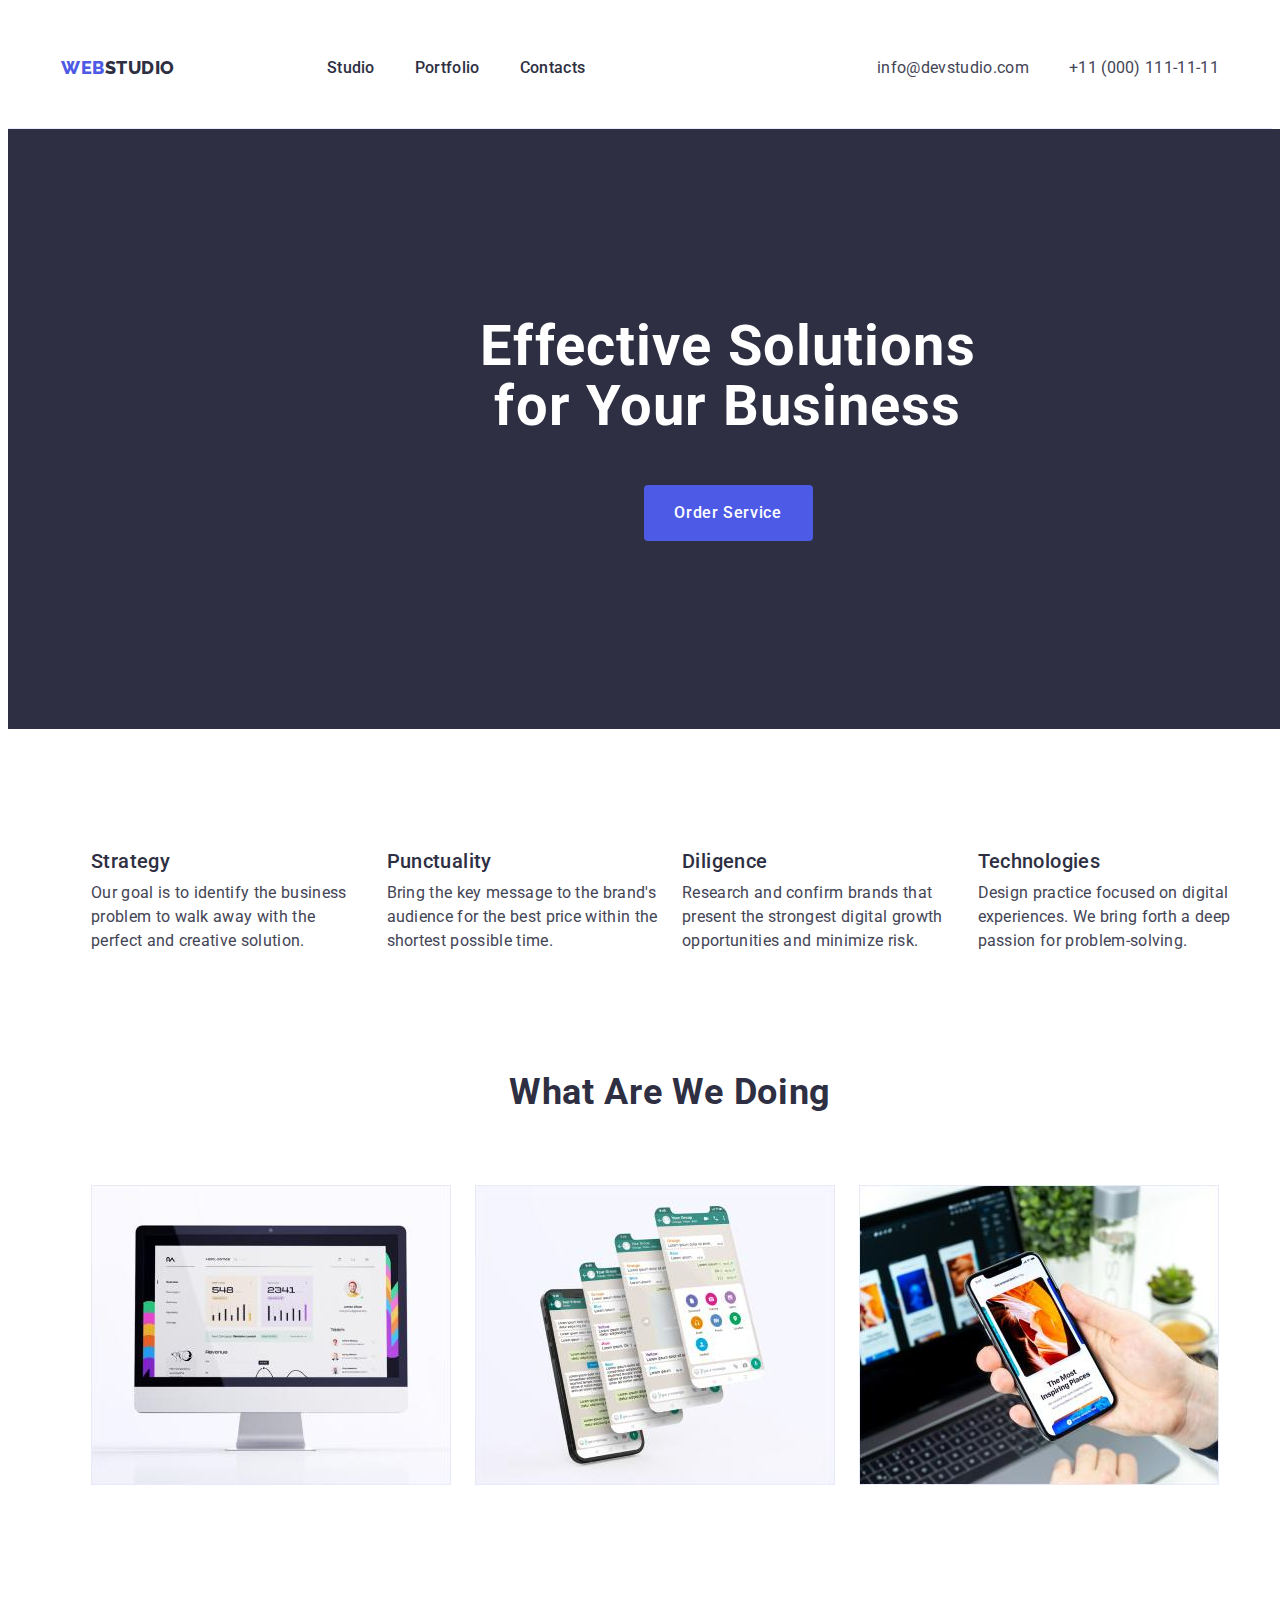
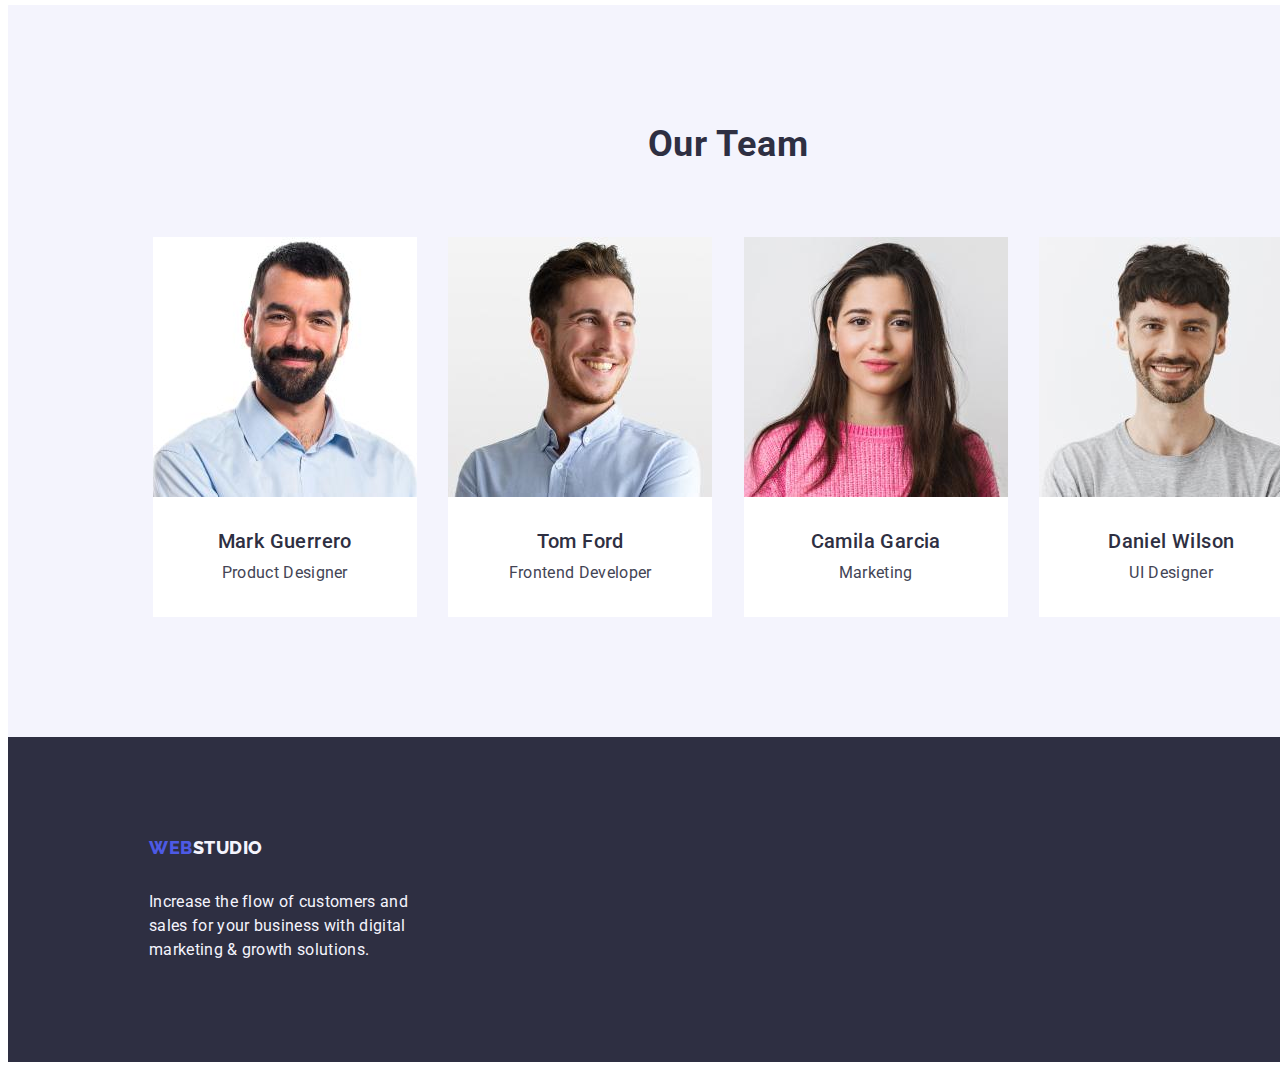
==== commit 0185d8d6: "comit 9" ====
--- a/index.html
+++ b/index.html
@@ -106,9 +106,9 @@
 
       <section class="servise">
         <div class="container">
-          <h2 class="srevise-title">What are we doing</h2>
+          <h2 class="servise-title">What are we doing</h2>
           <ul class="list-sevise list">
-            <li>
+            <li class="servise-img">
               <img src="./images/img1.jpg" alt="web" width="360" height="300" />
             </li>
             <li>
@@ -119,7 +119,7 @@
                 height="300"
               />
             </li>
-            <li>
+            <li class="servise-img">
               <img
                 src="./images/img3.jpg"
                 alt="desing"
--- a/css/styles.css
+++ b/css/styles.css
@@ -128,11 +128,10 @@
   width: 1440px;
   margin-left: auto;
   margin-right: auto;
+  padding: 188px 0;
 }
 .hero-container {
   background-color: #2e2f42;
-  padding: 188px 0;
-  padding-bottom: 292px;
 }
 .visually-hidden {
   position: absolute;
@@ -226,7 +225,7 @@
   margin-right: auto;
   padding-bottom: 120px;
 }
-.srevise-title {
+.servise-title {
   font-weight: 700;
   font-size: 36px;
   line-height: 1.11;
@@ -255,6 +254,7 @@
   margin-right: auto;
   display: flex;
   align-items: center;
+  padding: 120px 0;
 }
 
 .team-title {
@@ -265,8 +265,7 @@
   color: #2e2f42;
   text-align: center;
   text-transform: capitalize;
-  padding-top: 120px;
-  padding-bottom: 72px;
+  margin-bottom: 72px;
   margin-left: auto;
   margin-right: auto;
 }
@@ -276,11 +275,11 @@
   gap: 24px;
   margin-right: auto;
   margin-left: auto;
+  border-radius: 0px 0px 4px 4px;
 }
 
 .team-list-item {
   background-color: #ffffff;
-  margin-bottom: 120px;
   margin-right: auto;
   margin-left: auto;
 }
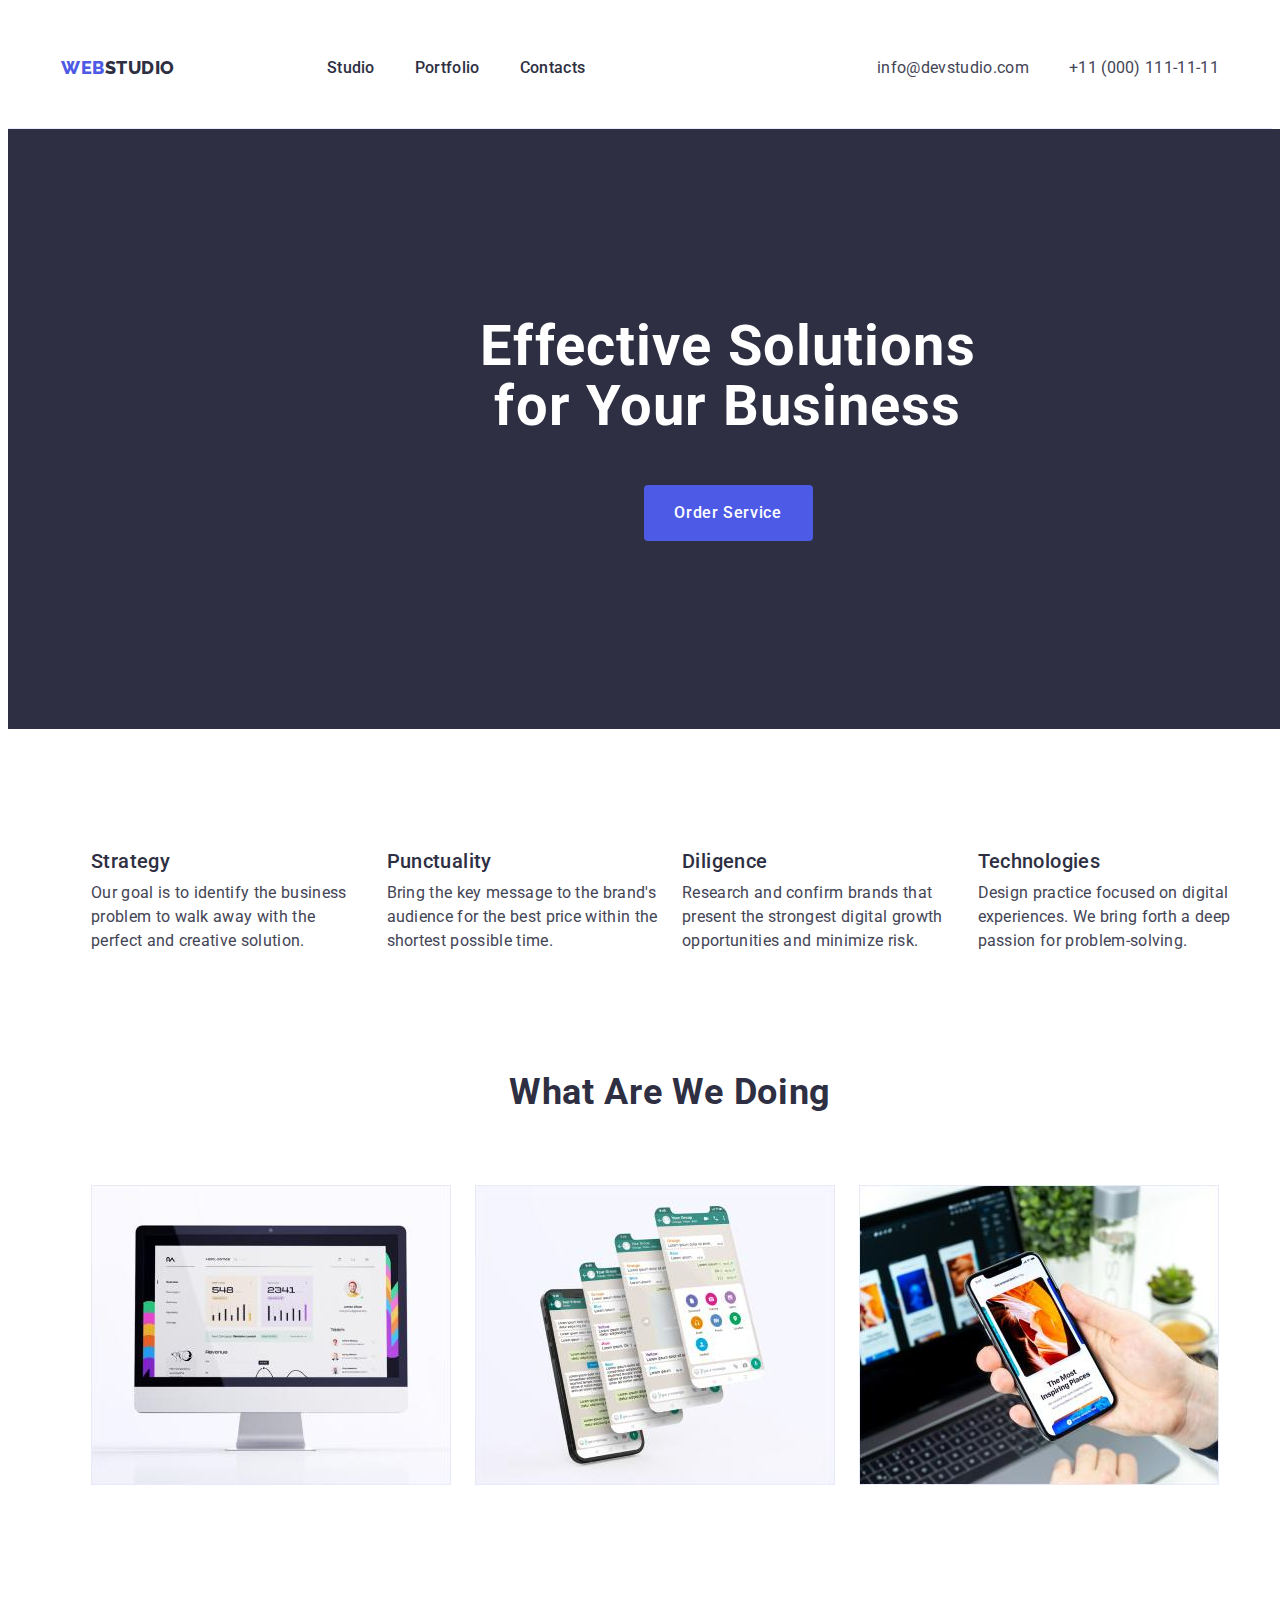
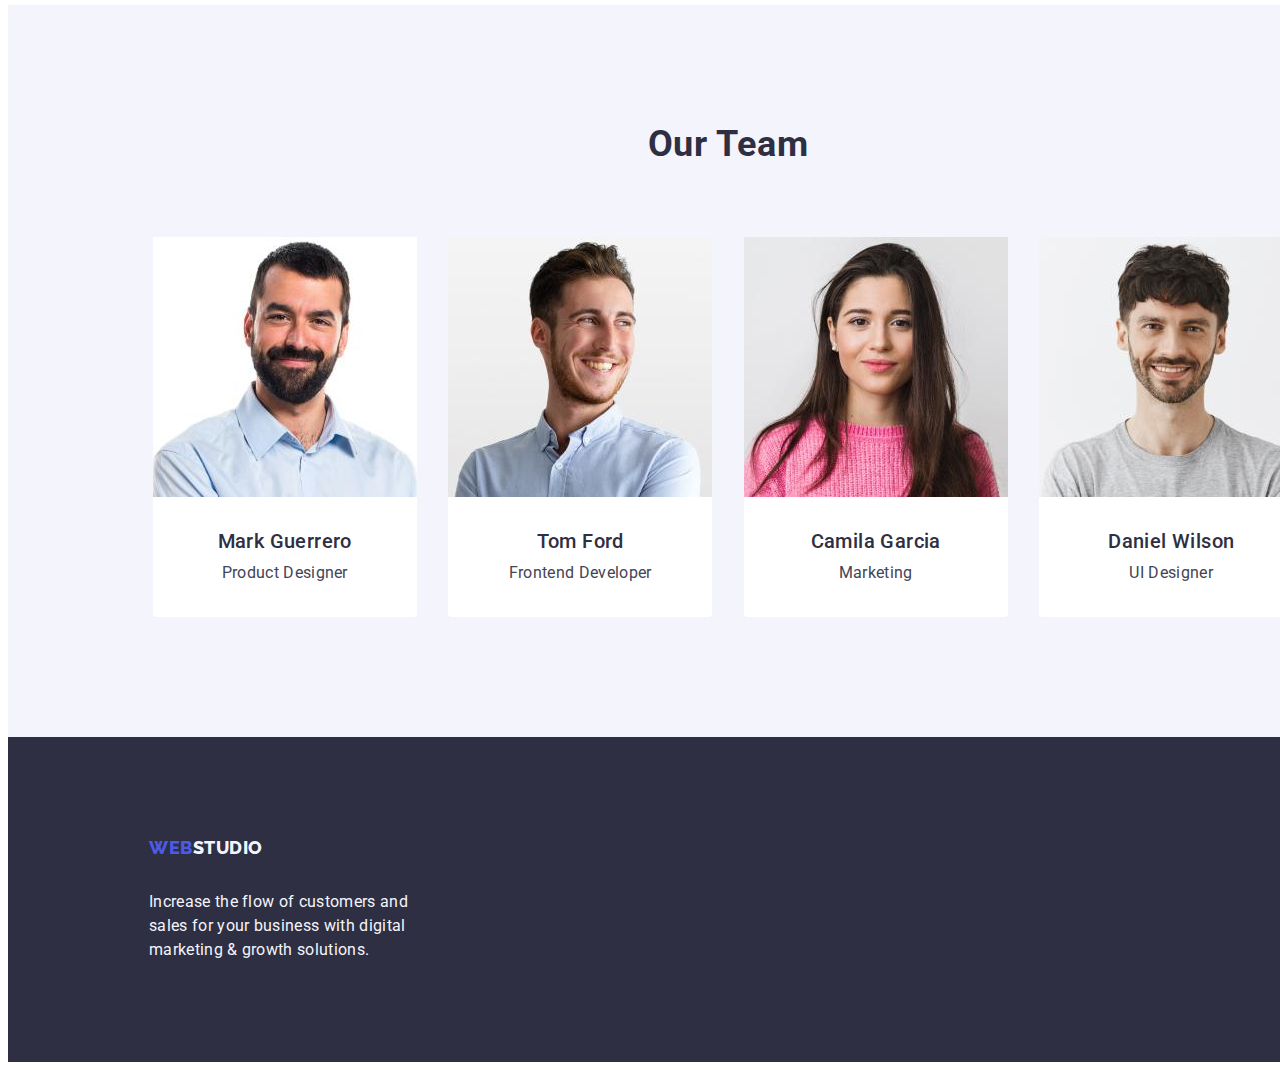
==== commit 91280171: "comit11" ====
--- a/index.html
+++ b/index.html
@@ -111,7 +111,7 @@
             <li class="servise-img">
               <img src="./images/img1.jpg" alt="web" width="360" height="300" />
             </li>
-            <li>
+            <li class="servise-img">
               <img
                 src="./images/img2.jpg"
                 alt="mobile"
--- a/css/styles.css
+++ b/css/styles.css
@@ -282,6 +282,7 @@
   background-color: #ffffff;
   margin-right: auto;
   margin-left: auto;
+  border-radius: 0px 0px 4px 4px;
 }
 .name-container {
   padding: 32px 16px 32px 16px;
@@ -434,13 +435,18 @@
 .portfolio-item {
   width: calc((100% - 48px) / 3);
 }
+.title-container {
+  padding: 32px 16px;
+  border: 1px solid #e7e9fc;
+  border-top: none;
+}
 .portfolio-title {
   font-weight: 500;
   font-size: 20px;
   line-height: 1.2;
   letter-spacing: 0.02em;
   color: #2e2f42;
-  margin-top: 32px;
+  margin-bottom: 8px;
 }
 .portfolio-text {
   font-weight: 400;
@@ -448,8 +454,6 @@
   line-height: 1.5;
   letter-spacing: 0.02em;
   color: #434455;
-  margin-top: 8px;
-  margin-bottom: 32px;
 }
 
 /*----footer page2----*/
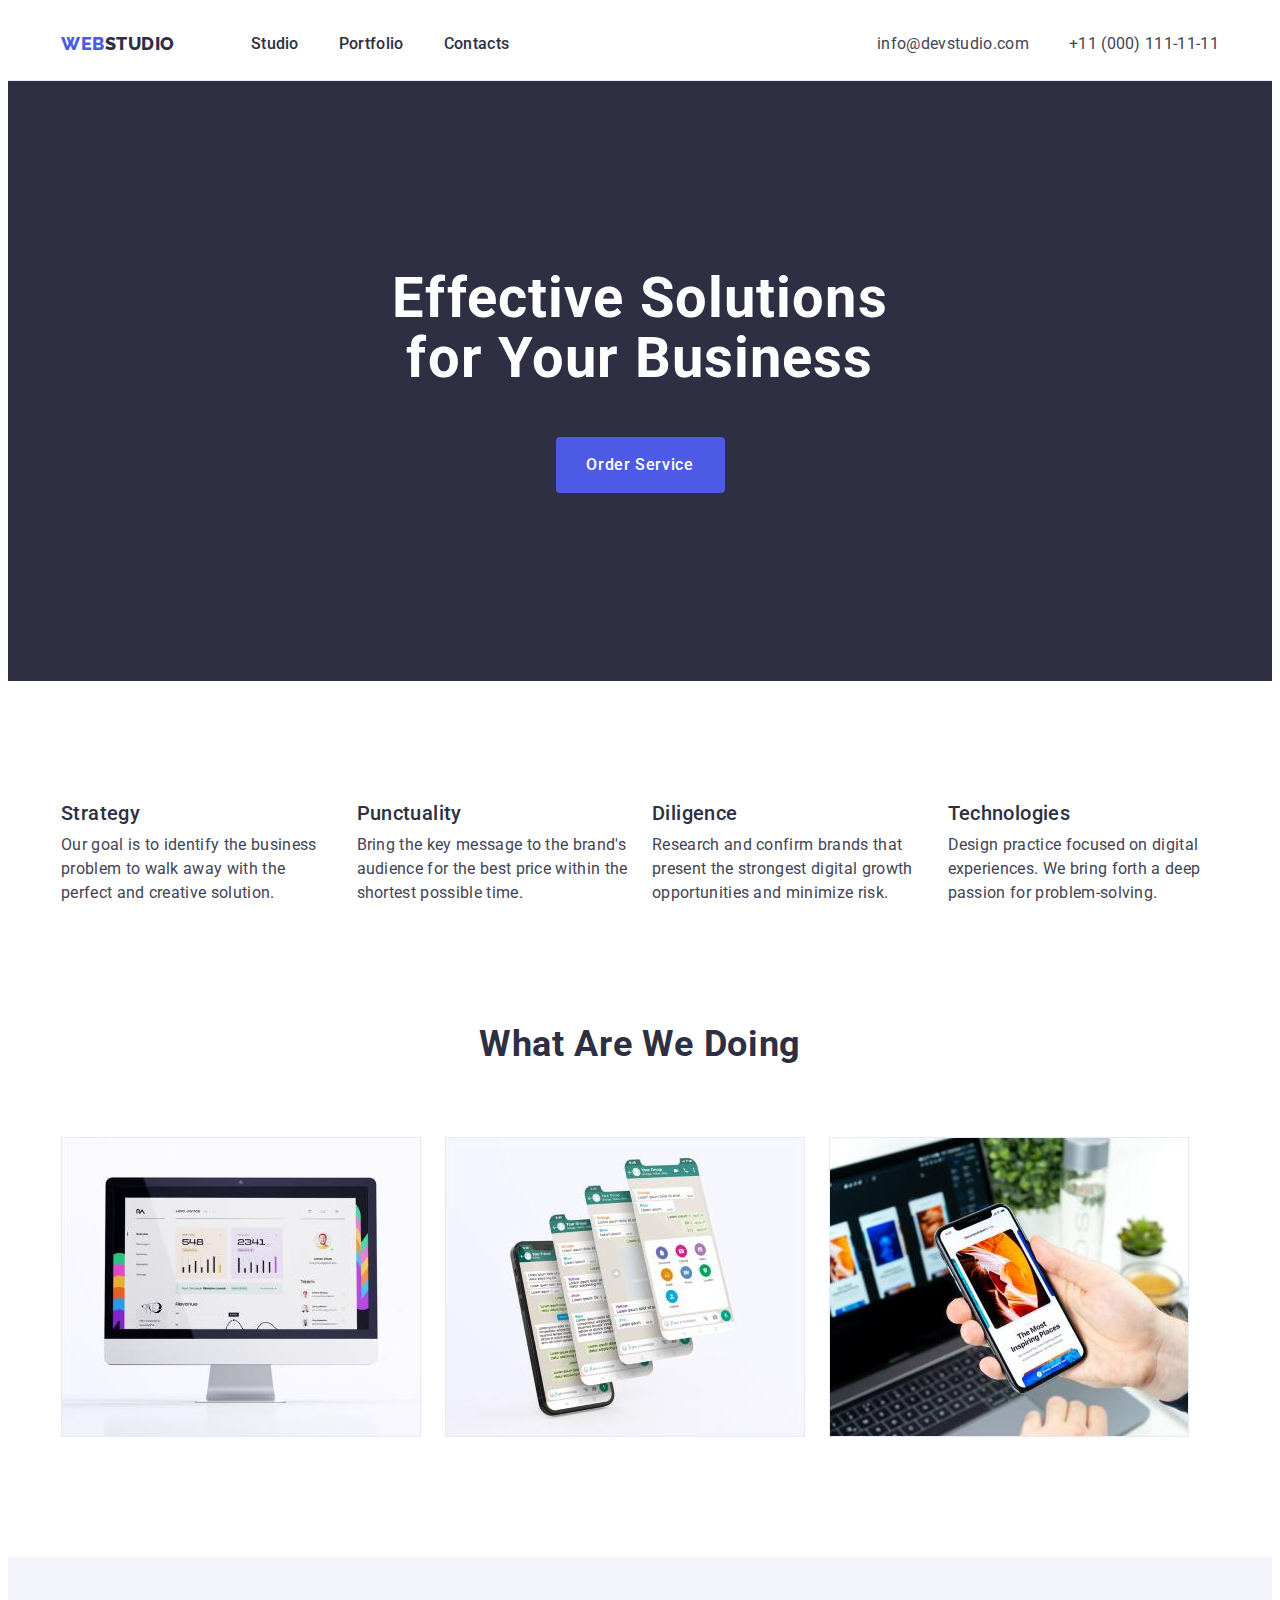
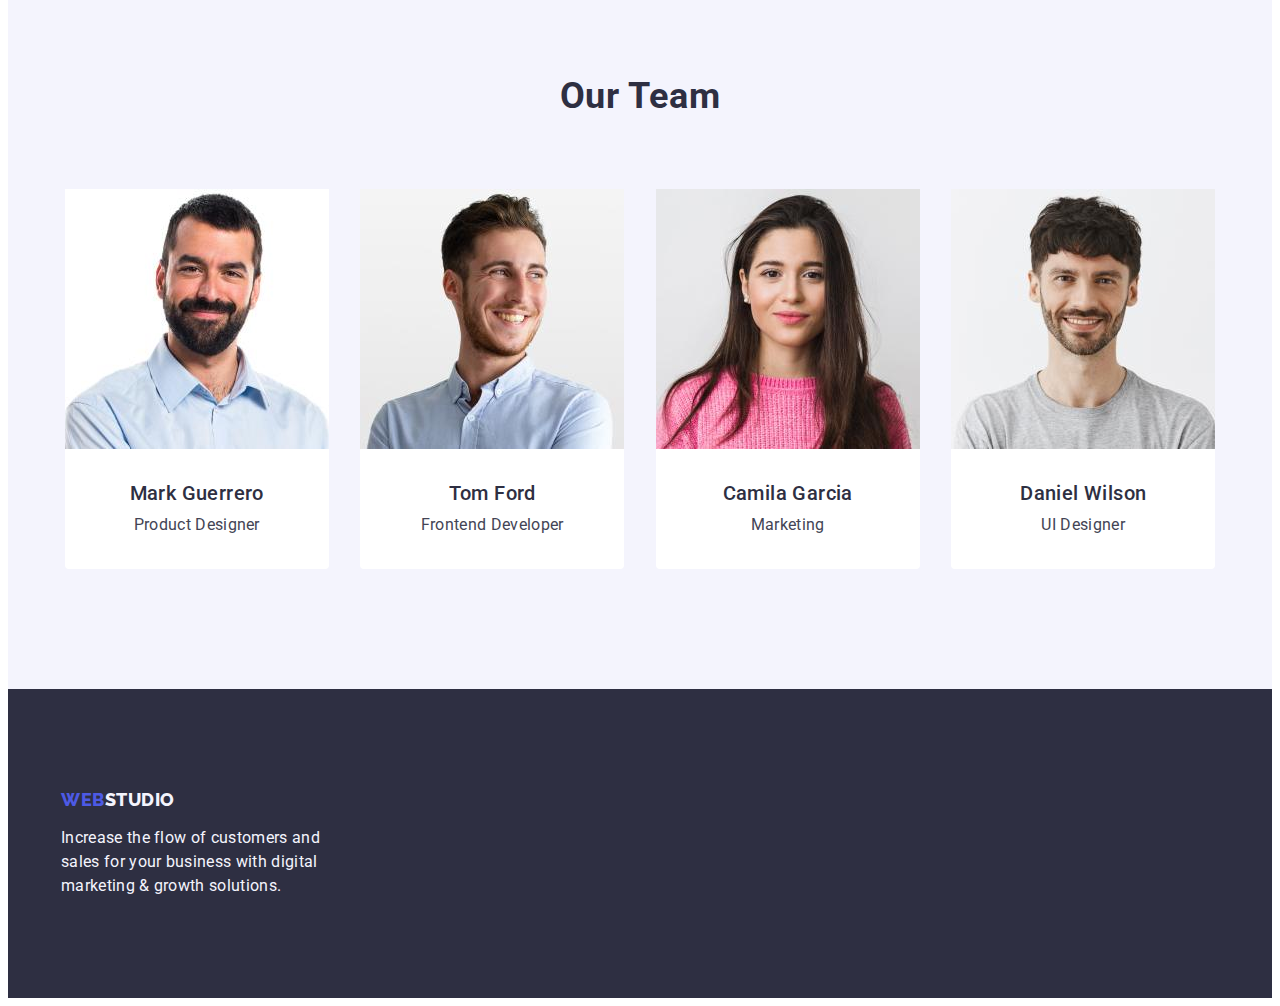
==== commit 71ab31c0: "comit11" ====
--- a/index.html
+++ b/index.html
@@ -25,7 +25,7 @@
       <div class="container header-container">
         <nav class="header-navigation">
           <a href="./index.html" class="header-logo link"
-            >Web<span class="header-logo">Studio</span></a
+            >Web<span>Studio</span></a
           >
           <ul class="header-menu list">
             <li class="header-menu-item">
--- a/css/styles.css
+++ b/css/styles.css
@@ -42,8 +42,6 @@
 }
 
 .header {
-  padding-top: 24px;
-  padding-bottom: 24px;
   border-bottom: 1px solid #e7e9fc;
 }
 .header-container {
@@ -74,9 +72,7 @@
   color: #4d5ae5;
   margin-right: 76px;
 }
-.header-logo span {
-  color: var(--logo-color);
-}
+
 .header-menu {
   display: flex;
   gap: 40px;
@@ -125,9 +121,6 @@
 /*--hero--*/
 .hero {
   background-color: #2e2f42;
-  width: 1440px;
-  margin-left: auto;
-  margin-right: auto;
   padding: 188px 0;
 }
 .hero-container {
@@ -187,9 +180,6 @@
 }
 /*----About us----*/
 .info {
-  width: 1128px;
-  margin-left: auto;
-  margin-right: auto;
   padding-top: 120px;
   padding-bottom: 120px;
 }
@@ -220,9 +210,6 @@
 }
 /*----Servise----*/
 .servise {
-  width: 1128px;
-  margin-left: auto;
-  margin-right: auto;
   padding-bottom: 120px;
 }
 .servise-title {
@@ -249,11 +236,6 @@
 /*----Team----*/
 .team {
   background-color: #f4f4fd;
-  width: 1440px;
-  margin-left: auto;
-  margin-right: auto;
-  display: flex;
-  align-items: center;
   padding: 120px 0;
 }
 
@@ -306,9 +288,6 @@
 /*----footer----*/
 .footer {
   background-color: #2e2f42;
-  width: 1440px;
-  margin-left: auto;
-  margin-right: auto;
   padding-top: 100px;
   padding-bottom: 100px;
 }
@@ -455,35 +434,3 @@
   letter-spacing: 0.02em;
   color: #434455;
 }
-
-/*----footer page2----*/
-.footer {
-  background-color: #2e2f42;
-  width: 1440px;
-  margin-left: auto;
-  margin-right: auto;
-  padding-top: 100px;
-  padding-bottom: 100px;
-}
-.footer-logo-link {
-  display: inline-block;
-  font-family: "Raleway", sans-serif;
-  font-style: normal;
-  font-weight: 800;
-  font-size: 18px;
-  line-height: 1.17;
-  letter-spacing: 0.03em;
-  text-transform: uppercase;
-  color: var(--logo-fooetr);
-  padding-bottom: 16px;
-}
-.footer-logo-link span {
-  color: #f4f4fd;
-}
-.footer-text {
-  font-size: 16px;
-  line-height: 1.5;
-  letter-spacing: 0.02em;
-  color: #f4f4fd;
-  max-width: 264px;
-}
